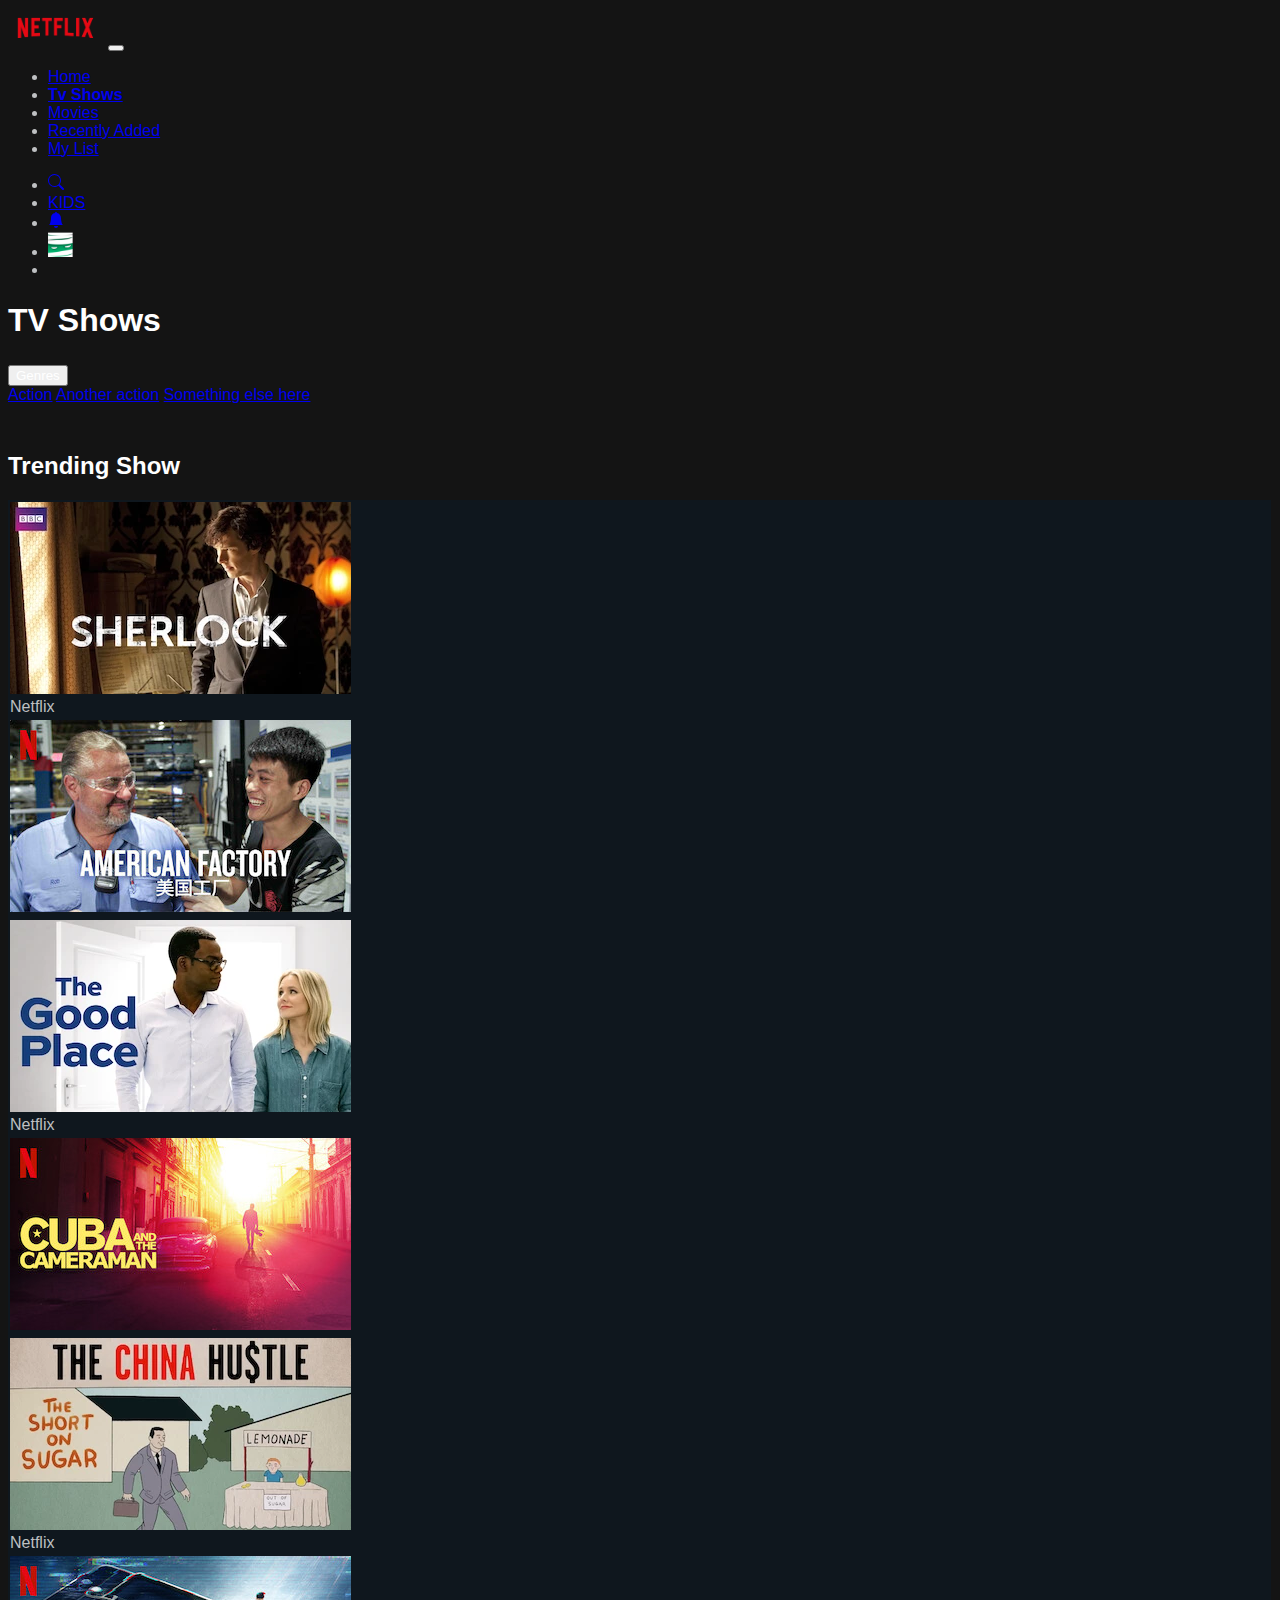
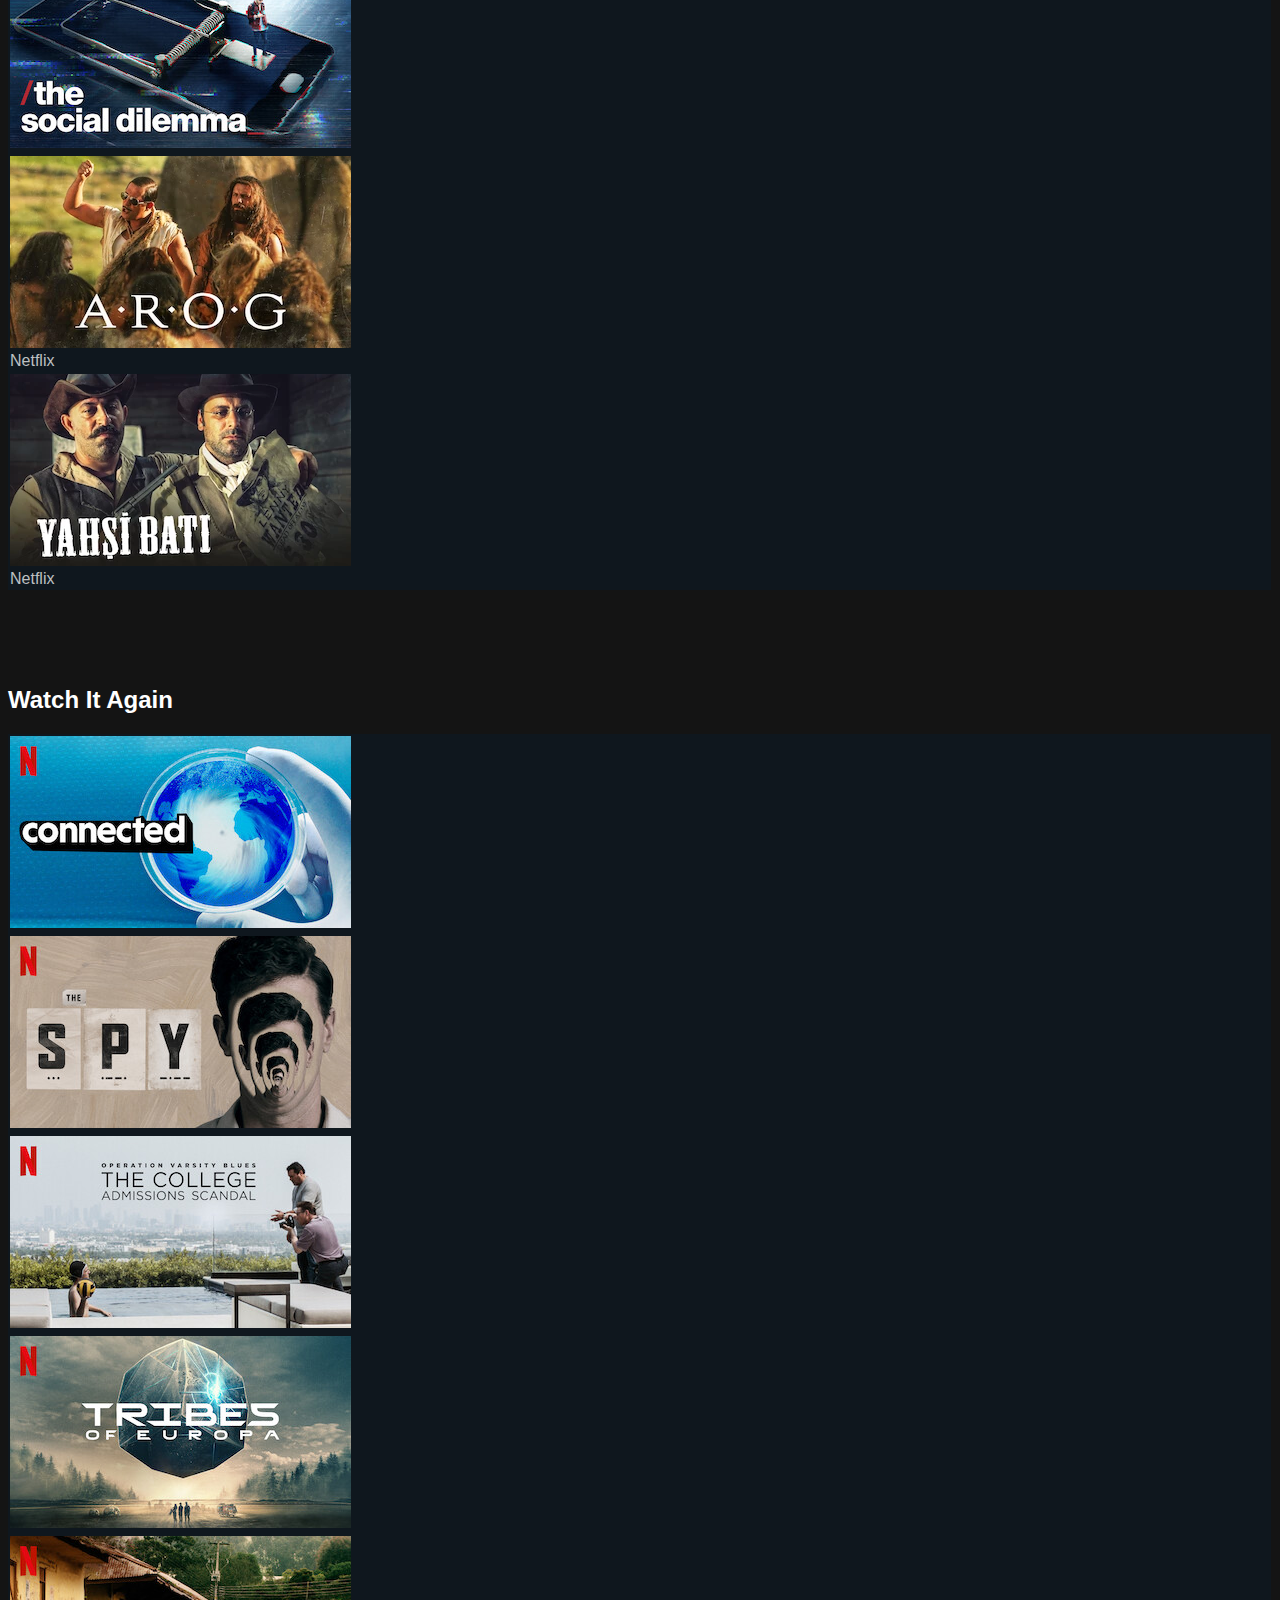
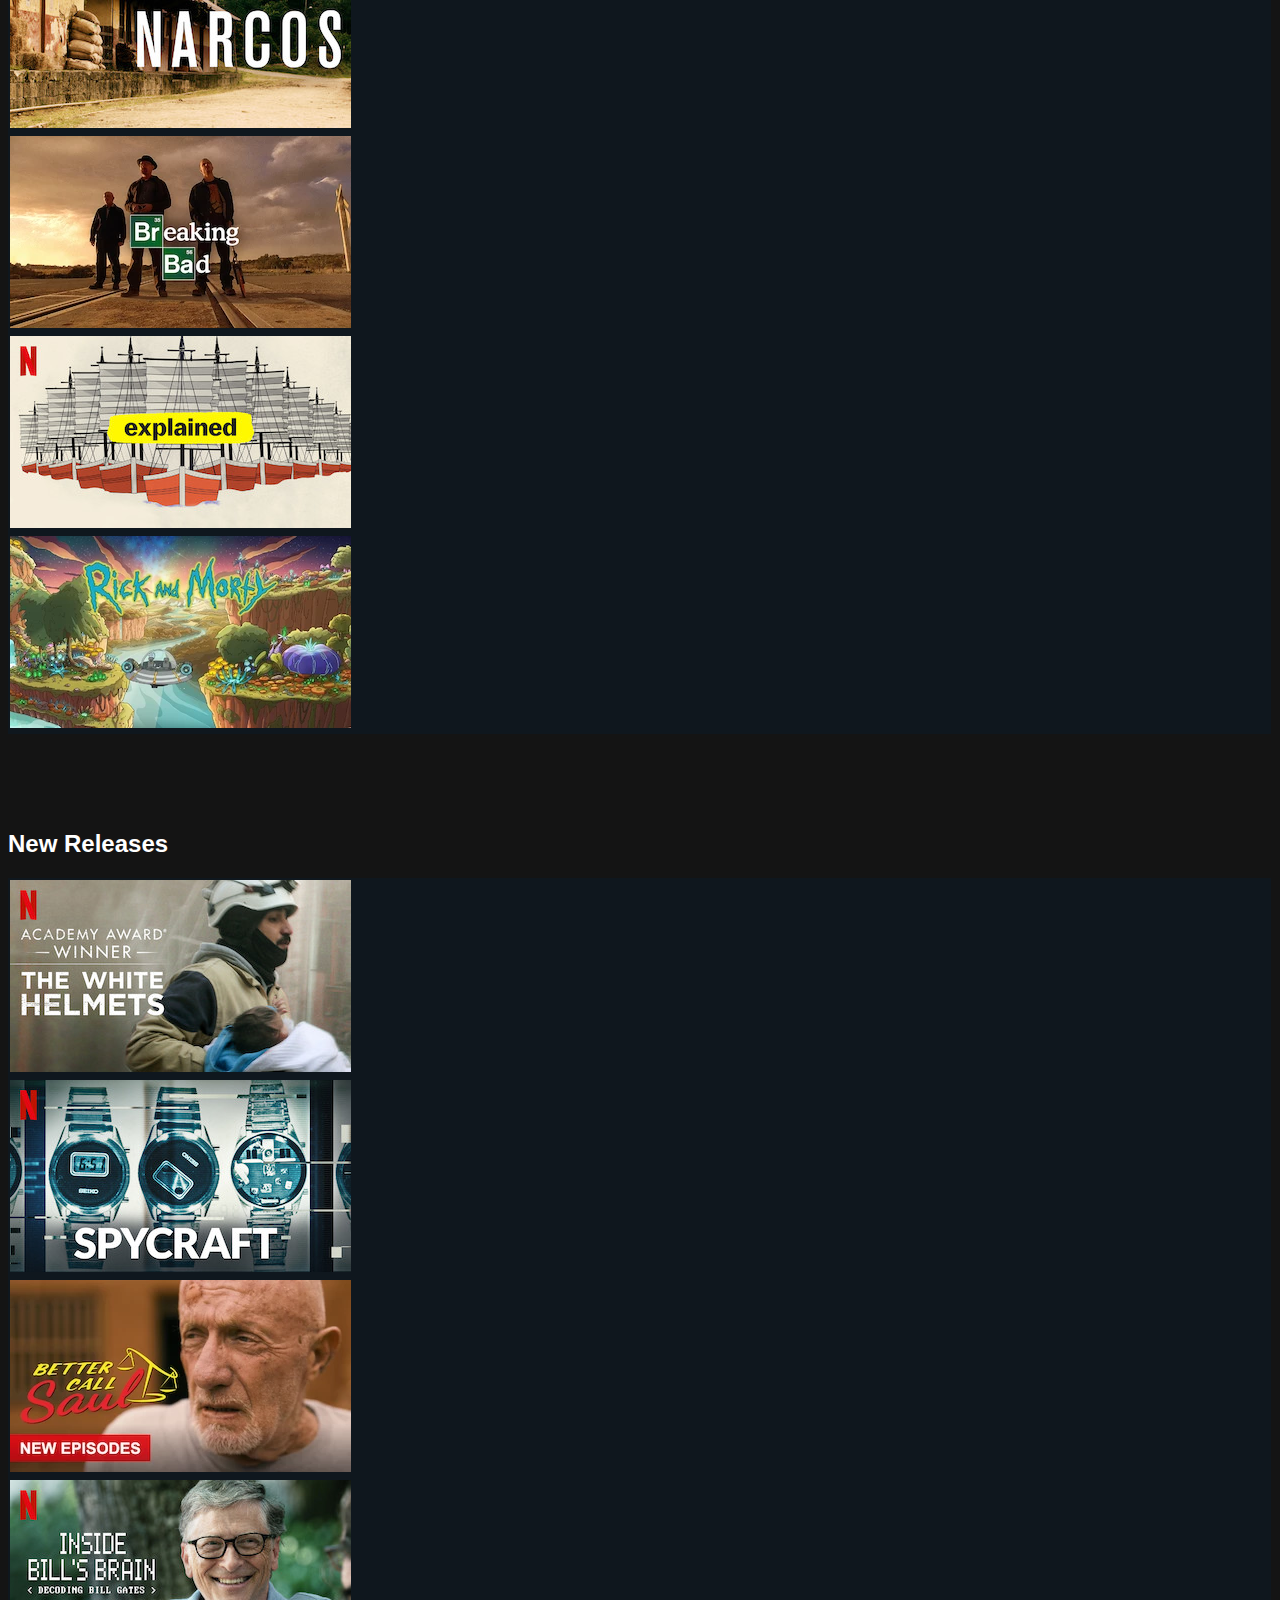
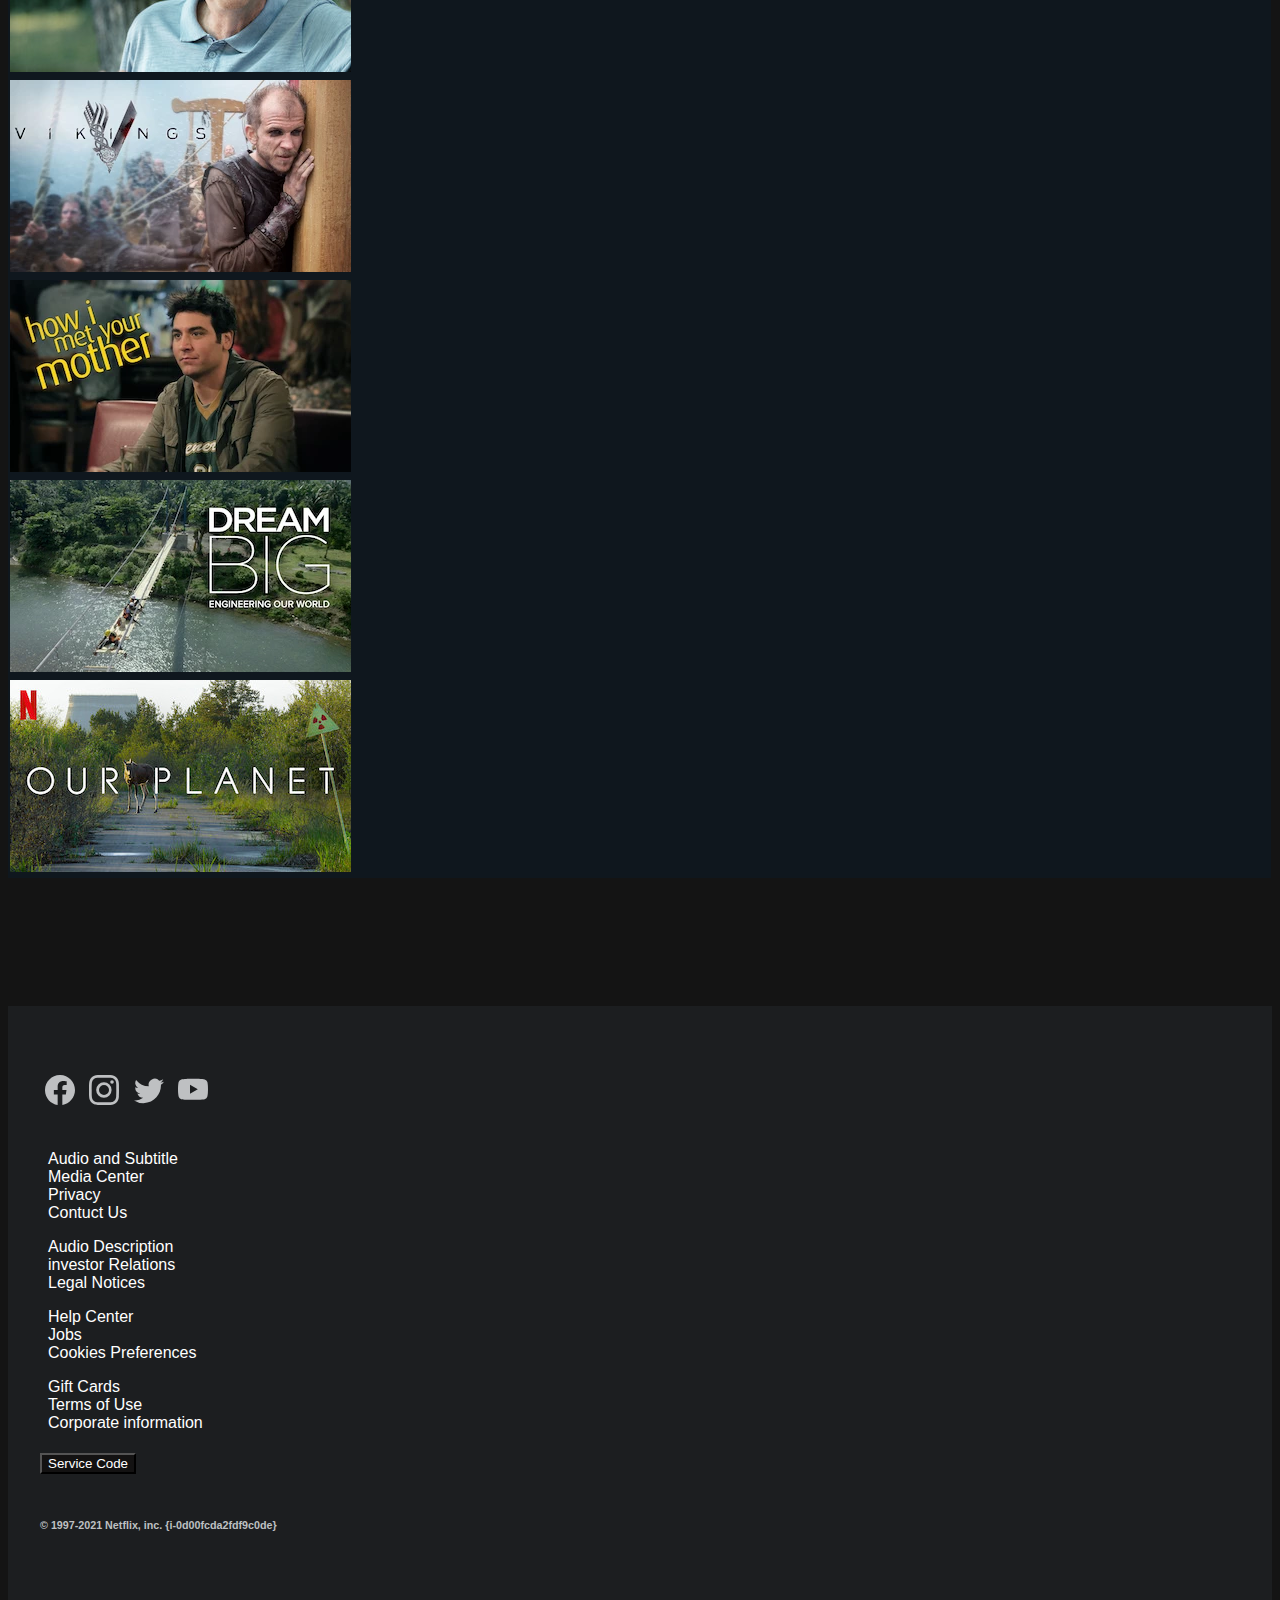
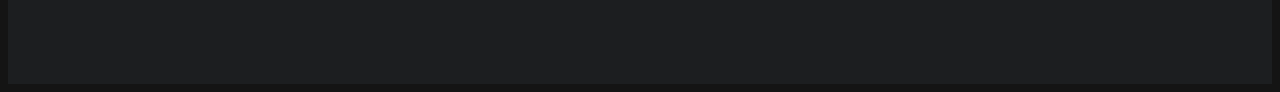
==== M2-D5/index.html @ 12e6942f "We did it!!!!!!" ====
<!doctype html>
<html lang="en">

<head>
  <!-- Required meta tags -->
  <meta charset="utf-8">
  <meta name="viewport" content="width=device-width, initial-scale=1">

  <!-- Bootstrap CSS -->
  <link href="https://cdn.jsdelivr.net/npm/bootstrap@5.0.0-beta2/dist/css/bootstrap.min.css" rel="stylesheet"
    integrity="sha384-BmbxuPwQa2lc/FVzBcNJ7UAyJxM6wuqIj61tLrc4wSX0szH/Ev+nYRRuWlolflfl" crossorigin="anonymous">
  <link href="styles.css" rel="stylesheet">
  <link rel="stylesheet" href="https://use.fontawesome.com/releases/v5.15.3/css/all.css"
    integrity="sha384-SZXxX4whJ79/gErwcOYf+zWLeJdY/qpuqC4cAa9rOGUstPomtqpuNWT9wdPEn2fk" crossorigin="anonymous">
  <title>Netflix</title>
  <link rel="stylesheet" href="styleindex.css">
</head>

<body>
  <nav class="navbar navbar-expand-lg navbar-dark bg-dark ml-5">
    <a class="navbar-brand" href="#"
      ><img src="assets/netflix_logo.png" height="40" alt=""
    /></a>
    <button
      class="navbar-toggler"
      type="button"
      data-toggle="collapse"
      data-target="#navbarSupportedContent"
      aria-controls="navbarSupportedContent"
      aria-expanded="false"
      aria-label="Toggle navigation"
    >
      <span class="navbar-toggler-icon"></span>
    </button>

    <div
      class="collapse navbar-collapse position-relative"
      id="navbarSupportedContent"
    >
      <ul class="navbar-nav mr-auto">
        <li class="nav-item active">
          <a class="nav-link" href="#">Home <span class="sr-only"></span></a>
        </li>
        <li class="nav-item">
          <a class="nav-link" href="#"><strong>Tv Shows</strong></a>
        </li>
        <li class="nav-item">
          <a class="nav-link" href="#">Movies</a>
        </li>
        <li class="nav-item">
          <a class="nav-link" href="#">Recently Added</a>
        </li>
        <li class="nav-item">
          <a class="nav-link" href="#">My List</a>
        </li>
      </ul>
    </div>
    <div class="d-none d-lg-block">
      <ul class="navbar-nav mr-auto">
          <li> <a class="nav-link" href="#"><svg xmlns="http://www.w3.org/2000/svg" width="16" height="16" fill="currentColor" class="bi bi-search" viewBox="0 0 16 16">
              <path d="M11.742 10.344a6.5 6.5 0 1 0-1.397 1.398h-.001c.03.04.062.078.098.115l3.85 3.85a1 1 0 0 0 1.415-1.414l-3.85-3.85a1.007 1.007 0 0 0-.115-.1zM12 6.5a5.5 5.5 0 1 1-11 0 5.5 5.5 0 0 1 11 0z"/>
            </svg></a></li>
          <li><a class="nav-link" href="#">KIDS</a></li>
          <li><a class="nav-link" href="#"><svg xmlns="http://www.w3.org/2000/svg" width="16" height="16" fill="currentColor" class="bi bi-bell-fill" viewBox="0 0 16 16">
              <path d="M8 16a2 2 0 0 0 2-2H6a2 2 0 0 0 2 2zm.995-14.901a1 1 0 1 0-1.99 0A5.002 5.002 0 0 0 3 6c0 1.098-.5 6-2 7h14c-1.5-1-2-5.902-2-7 0-2.42-1.72-4.44-4.005-4.901z"/>
            </svg></a></li>
          <li><a class="nav-link dropdown" href="profile.html"><img src="assets/who.png" width="25" height="25"  viewBox="0 0 16 16alt="></a></li>
          <li><a class="btn btn-ghost dropdown-toggle text-white" style="padding-left:0rem;"
              data-toggle="dropdown" href=""></a></li>
      </ul>
    </div>
    
      

      
      
      

    </div>
  </nav>

  <div class="container my-4">
    <div class="row my-5">
      <div class="col-2 ">
        <h1>TV Shows</h1>
      </div>
      <div class="col-7">
        <div class="dropdown">
          <button class="btn btn-secondary dropdown-toggle float-left" type="button" id="dropdownMenuButton"
            data-toggle="dropdown" aria-haspopup="true" aria-expanded="false">
            Genres
          </button>
          <div class="dropdown-menu" aria-labelledby="dropdownMenuButton">
            <a class="dropdown-item" href="#">Action</a>
            <a class="dropdown-item" href="#">Another action</a>
            <a class="dropdown-item" href="#">Something else here</a>
          </div>
        </div>
      </div>
      <div class="col-3 d-flex iconAdjust flex-row-reverse"><i class="fas fa-th marginAdjust"></i>
        <i class="fas fa-grip-horizontal"></i>
      </div>
    </div>
  </div>
  </div>

  <div class="container my-3">
    <h2 class="my-1">Trending Show</h2>
    <div class="row">
      <div class="col-6 col-md-4 col-lg-3 p-0">
        <div class="card brightness my-0">
          <img src="media0.webp" class="card-img-top" alt="...">
          <div class="badge bg-danger text-white position-absolute" style="top: 0.5rem; right: 0.5rem">Netflix</div>
        </div>
      </div>
      <div class="col-6 col-md-4 col-lg-3 p-0">
        <div class="card  brightness my-0">
          <img src="media1.jpg" class="card-img-top" alt="...">
        </div>
      </div>
      <div class="col-6 col-md-4 col-lg-3 p-0">
        <div class="card  brightness my-0">
          <img src="media2.webp" class="card-img-top" alt="...">
          <div class="badge bg-danger text-white position-absolute" style="top: 0.5rem; right: 0.5rem">Netflix
          </div>
        </div>
      </div>
      <div class="col-6 col-md-4 col-lg-3 p-0">
        <div class="card brightness my-0">
          <img src="media4.jpg" class="card-img-top" alt="...">
        </div>
      </div>
      <div class="col-6 col-md-4 col-lg-3 p-0">
        <div class="card brightness my-0">
          <img src="media5.webp" class="card-img-top" alt="...">
          <div class="badge bg-danger text-white position-absolute" style="top: 0.5rem; right: 0.5rem">Netflix
          </div>
        </div>
      </div>
      <div class="col-6 col-md-4 col-lg-3 p-0 ">
        <div class="card brightness my-0">
          <img src="media6.jpg" class="card-img-top" alt="...">
        </div>
      </div>
      <div class="col-6 col-md-4 col-lg-3 p-0">
        <div class="card brightness my-0">
          <img src="media7.webp" class="card-img-top" alt="...">
          <div class="badge bg-danger text-white position-absolute" style="top: 0.5rem; right: 0.5rem">Netflix
          </div>
        </div>
      </div>
      <div class="col-6 col-md-4 col-lg-3 p-0">
        <div class="card brightness my-0">
          <img src="media8.webp" class="card-img-top" alt="...">
          <div class="badge bg-danger text-white position-absolute" style="top: 0.5rem; right: 0.5rem">Netflix
          </div>
        </div>
      </div>
    </div>
  </div>


  <div class="container marginExtra">
    <h2 class="my-1">Watch It Again</h2>
    <div class="row">
      <div class="col-6 col-md-4 col-lg-3 p-0">
        <div class="card brightness my-0">
          <img src="media9.jpg" class="card-img-top" alt="...">
        </div>
      </div>
      <div class="col-6 col-md-4 col-lg-3 p-0">
        <div class="card brightness my-0">
          <img src="media10.jpg" class="card-img-top" alt="...">
        </div>
      </div>
      <div class="col-6 col-md-4 col-lg-3 p-0">
        <div class="card brightness my-0">
          <img src="media11.jpg" class="card-img-top" alt="...">
        </div>
      </div>
      <div class="col-6 col-md-4 col-lg-3 p-0">
        <div class="card  brightness my-0">
          <img src="media12.jpg" class="card-img-top" alt="...">
        </div>
      </div>
      <div class="col-6 col-md-4 col-lg-3 p-0">
        <div class="card brightness my-0">
          <img src="media13.jpg" class="card-img-top" alt="...">
        </div>
      </div>
      <div class="col-6 col-md-4 col-lg-3 p-0 ">
        <div class="card brightness my-0">
          <img src="media14.webp" class="card-img-top" alt="...">
        </div>
      </div>
      <div class="col-6 col-md-4 col-lg-3 p-0">
        <div class="card brightness my-0">
          <img src="media15.jpg" class="card-img-top" alt="...">
        </div>
      </div>
      <div class="col-6 col-md-4 col-lg-3 p-0">
        <div class="card brightness my-0">
          <img src="media16.webp" class="card-img-top" alt="...">
        </div>
      </div>
    </div>
  </div>

  <div class="container marginExtra">
    <h2 class="my-1">New Releases</h2>
    <div class="row">
      <div class="col-6 col-md-4 col-lg-3 p-0">
        <div class="card brightness my-0">
          <img src="media17.jpg" class="card-img-top" alt="...">
        </div>
      </div>
      <div class="col-6 col-md-4 col-lg-3 p-0">
        <div class="card brightness my-0">
          <img src="media18.jpg" class="card-img-top" alt="...">
        </div>
      </div>
      <div class="col-6 col-md-4 col-lg-3 p-0">
        <div class="card brightness my-0">
          <img src="media19.webp" class="card-img-top" alt="...">
        </div>
      </div>
      <div class="col-6 col-md-4 col-lg-3 p-0">
        <div class="card brightness my-0">
          <img src="media20.jpg" class="card-img-top" alt="...">
        </div>
      </div>
      <div class="col-6 col-md-4 col-lg-3 p-0">
        <div class="card brightness my-0">
          <img src="media21.webp" class="card-img-top" alt="...">
        </div>
      </div>
      <div class="col-6 col-md-4 col-lg-3 p-0">
        <div class="card brightness my-0">
          <img src="media22.webp" class="card-img-top" alt="...">
        </div>
      </div>
      <div class="col-6 col-md-4 col-lg-3 p-0">
        <div class="card brightness my-0">
          <img src="media23.webp" class="card-img-top" alt="...">
        </div>
      </div>
      <div class="col-6 col-md-4 col-lg-3 p-0">
        <div class="card brightness my-0">
          <img src="media24.jpg" class="card-img-top" alt="...">
        </div>
      </div>
    </div>
  </div>

  
  <footer class="footer">
      <div class="container">
      <div class="footer-container">
        <div class="row">
          <div class="footer-icon col-12">
            <svg
            xmlns="http://www.w3.org/2000/svg"
            width="30"
            height="30"
            fill="currentColor"
            class="bi bi-facebook"
            viewBox="0 0 16 16"
            style="margin:5;"
            >
            <path
              d="M16 8.049c0-4.446-3.582-8.05-8-8.05C3.58 0-.002 3.603-.002 8.05c0 4.017 2.926 7.347 6.75 7.951v-5.625h-2.03V8.05H6.75V6.275c0-2.017 1.195-3.131 3.022-3.131.876 0 1.791.157 1.791.157v1.98h-1.009c-.993 0-1.303.621-1.303 1.258v1.51h2.218l-.354 2.326H9.25V16c3.824-.604 6.75-3.934 6.75-7.951z"
              />
          </svg>
          <svg
            xmlns="http://www.w3.org/2000/svg"
            width="30"
            height="30"
            fill="currentColor"
            class="bi bi-instagram"
            viewBox="0 0 16 16"
            style="margin:5;"
            
            >
            <path
              d="M8 0C5.829 0 5.556.01 4.703.048 3.85.088 3.269.222 2.76.42a3.917 3.917 0 0 0-1.417.923A3.927 3.927 0 0 0 .42 2.76C.222 3.268.087 3.85.048 4.7.01 5.555 0 5.827 0 8.001c0 2.172.01 2.444.048 3.297.04.852.174 1.433.372 1.942.205.526.478.972.923 1.417.444.445.89.719 1.416.923.51.198 1.09.333 1.942.372C5.555 15.99 5.827 16 8 16s2.444-.01 3.298-.048c.851-.04 1.434-.174 1.943-.372a3.916 3.916 0 0 0 1.416-.923c.445-.445.718-.891.923-1.417.197-.509.332-1.09.372-1.942C15.99 10.445 16 10.173 16 8s-.01-2.445-.048-3.299c-.04-.851-.175-1.433-.372-1.941a3.926 3.926 0 0 0-.923-1.417A3.911 3.911 0 0 0 13.24.42c-.51-.198-1.092-.333-1.943-.372C10.443.01 10.172 0 7.998 0h.003zm-.717 1.442h.718c2.136 0 2.389.007 3.232.046.78.035 1.204.166 1.486.275.373.145.64.319.92.599.28.28.453.546.598.92.11.281.24.705.275 1.485.039.843.047 1.096.047 3.231s-.008 2.389-.047 3.232c-.035.78-.166 1.203-.275 1.485a2.47 2.47 0 0 1-.599.919c-.28.28-.546.453-.92.598-.28.11-.704.24-1.485.276-.843.038-1.096.047-3.232.047s-2.39-.009-3.233-.047c-.78-.036-1.203-.166-1.485-.276a2.478 2.478 0 0 1-.92-.598 2.48 2.48 0 0 1-.6-.92c-.109-.281-.24-.705-.275-1.485-.038-.843-.046-1.096-.046-3.233 0-2.136.008-2.388.046-3.231.036-.78.166-1.204.276-1.486.145-.373.319-.64.599-.92.28-.28.546-.453.92-.598.282-.11.705-.24 1.485-.276.738-.034 1.024-.044 2.515-.045v.002zm4.988 1.328a.96.96 0 1 0 0 1.92.96.96 0 0 0 0-1.92zm-4.27 1.122a4.109 4.109 0 1 0 0 8.217 4.109 4.109 0 0 0 0-8.217zm0 1.441a2.667 2.667 0 1 1 0 5.334 2.667 2.667 0 0 1 0-5.334z"
              />
            </svg>
          <svg
            xmlns="http://www.w3.org/2000/svg"
            width="30"
            height="30"
            fill="currentColor"
            class="bi bi-twitter"
            viewBox="0 0 16 16"
            style="margin:5;"
          >
          <path
              d="M5.026 15c6.038 0 9.341-5.003 9.341-9.334 0-.14 0-.282-.006-.422A6.685 6.685 0 0 0 16 3.542a6.658 6.658 0 0 1-1.889.518 3.301 3.301 0 0 0 1.447-1.817 6.533 6.533 0 0 1-2.087.793A3.286 3.286 0 0 0 7.875 6.03a9.325 9.325 0 0 1-6.767-3.429 3.289 3.289 0 0 0 1.018 4.382A3.323 3.323 0 0 1 .64 6.575v.045a3.288 3.288 0 0 0 2.632 3.218 3.203 3.203 0 0 1-.865.115 3.23 3.23 0 0 1-.614-.057 3.283 3.283 0 0 0 3.067 2.277A6.588 6.588 0 0 1 .78 13.58a6.32 6.32 0 0 1-.78-.045A9.344 9.344 0 0 0 5.026 15z"
            />
          </svg>
          <svg
            xmlns="http://www.w3.org/2000/svg"
            width="30"
            height="30"
            fill="currentColor"
            class="bi bi-youtube"
            viewBox="0 0 16 16"
            style="margin:5;"
          >
          <path
          d="M8.051 1.999h.089c.822.003 4.987.033 6.11.335a2.01 2.01 0 0 1 1.415 1.42c.101.38.172.883.22 1.402l.01.104.022.26.008.104c.065.914.073 1.77.074 1.957v.075c-.001.194-.01 1.108-.082 2.06l-.008.105-.009.104c-.05.572-.124 1.14-.235 1.558a2.007 2.007 0 0 1-1.415 1.42c-1.16.312-5.569.334-6.18.335h-.142c-.309 0-1.587-.006-2.927-.052l-.17-.006-.087-.004-.171-.007-.171-.007c-1.11-.049-2.167-.128-2.654-.26a2.007 2.007 0 0 1-1.415-1.419c-.111-.417-.185-.986-.235-1.558L.09 9.82l-.008-.104A31.4 31.4 0 0 1 0 7.68v-.123c.002-.215.01-.958.064-1.778l.007-.103.003-.052.008-.104.022-.26.01-.104c.048-.519.119-1.023.22-1.402a2.007 2.007 0 0 1 1.415-1.42c.487-.13 1.544-.21 2.654-.26l.17-.007.172-.006.086-.003.171-.007A99.788 99.788 0 0 1 7.858 2h.193zM6.4 5.209v4.818l4.157-2.408L6.4 5.209z"
          />
        </svg>
      </div>
      <div class="col-3">
        <ul class="footer-list">
          <li>Audio and Subtitle</li>
          <li>Media Center</li>
          <li>Privacy</li>
          <li>Contuct Us</li>
          </ul>
        </div>
        <div class="col-3">
          <ul class="footer-list">
            <li>Audio Description</li>
            <li>investor Relations</li>
            <li>Legal Notices</li>
          </ul>
        </div>
        <div class="col-3">
          <ul class="footer-list">
            <li>Help Center</li>
            <li>Jobs</li>
            <li>Cookies Preferences</li>
          </ul>
        </div>
        <div class="col-3">
          <ul class="footer-list">
            <li>Gift Cards</li>
            <li>Terms of Use</li>
            <li>Corporate information</li>
          </ul>
        </div>
      </div>
      <button class="footer-button">Service Code</button>
    </div>
    
    <h6>© 1997-2021 Netflix, inc. {i-0d00fcda2fdf9c0de}</h6>
    
  </div>
  </footer>
  
  





  <script src="https://cdn.jsdelivr.net/npm/bootstrap@5.0.0-beta2/dist/js/bootstrap.bundle.min.js"
    integrity="sha384-b5kHyXgcpbZJO/tY9Ul7kGkf1S0CWuKcCD38l8YkeH8z8QjE0GmW1gYU5S9FOnJ0"
    crossorigin="anonymous"></script>
  <script src="js/script.js"></script>
</body>

</html>
---- M2-D5/styles.css ----
body{
    background-color: #141414;
    min-height: 100vh;
    font-family: "Open Sans", sans-serif;
}
h1{
    color: white;
    margin-top: 7px;
    display: inline-block;
}
h2{
    color: white;
}
button{
    color: white !important;
    margin-top:5px;
    size: 25px 54px;
    

}
.brightness img:hover {
    opacity: .7;
}
.card{
    border-radius: 0px;
    margin-right: 1px;
    padding: 2px;
    background-color: #0f171e;
}
.fas fa-bars{
    background-color: white;
}

.iconAdjust{
    color: white;
    margin-top: 10px;

}

.marginAdjust{
    margin-left: 20px;
}
---- M2-D5/styleindex.css ----
body {
  color: #bec0c2;
  min-height: 100vh;
  font-family: "Open Sans", sans-serif;
}

.footer-list {
  color: white;
  list-style: none;
}

.footer-list li {
  margin-right: 0.75rem;
  padding-left: 0 !important;
}

.footer {
  box-sizing: border-box;
  background-color: #1c1e20;
  margin: auto;
  padding-top: 64px;
  padding-bottom: 128px;
  margin-top: 128px;
}
.footer-row {
  display: flex;
  align-items: left;
  padding: 3;
}

.footer-button {
  margin-bottom: 20px;
  background-color: rgb(19, 18, 18);
  color: white;
  margin-left: 2rem;
}
h6 {
  margin-left: 2rem;
}
.footer-icon {
  margin-left: 2rem;
  padding-bottom: 20px;
  padding-right: 20;
}

.marginExtra {
  margin-top: 96px
}
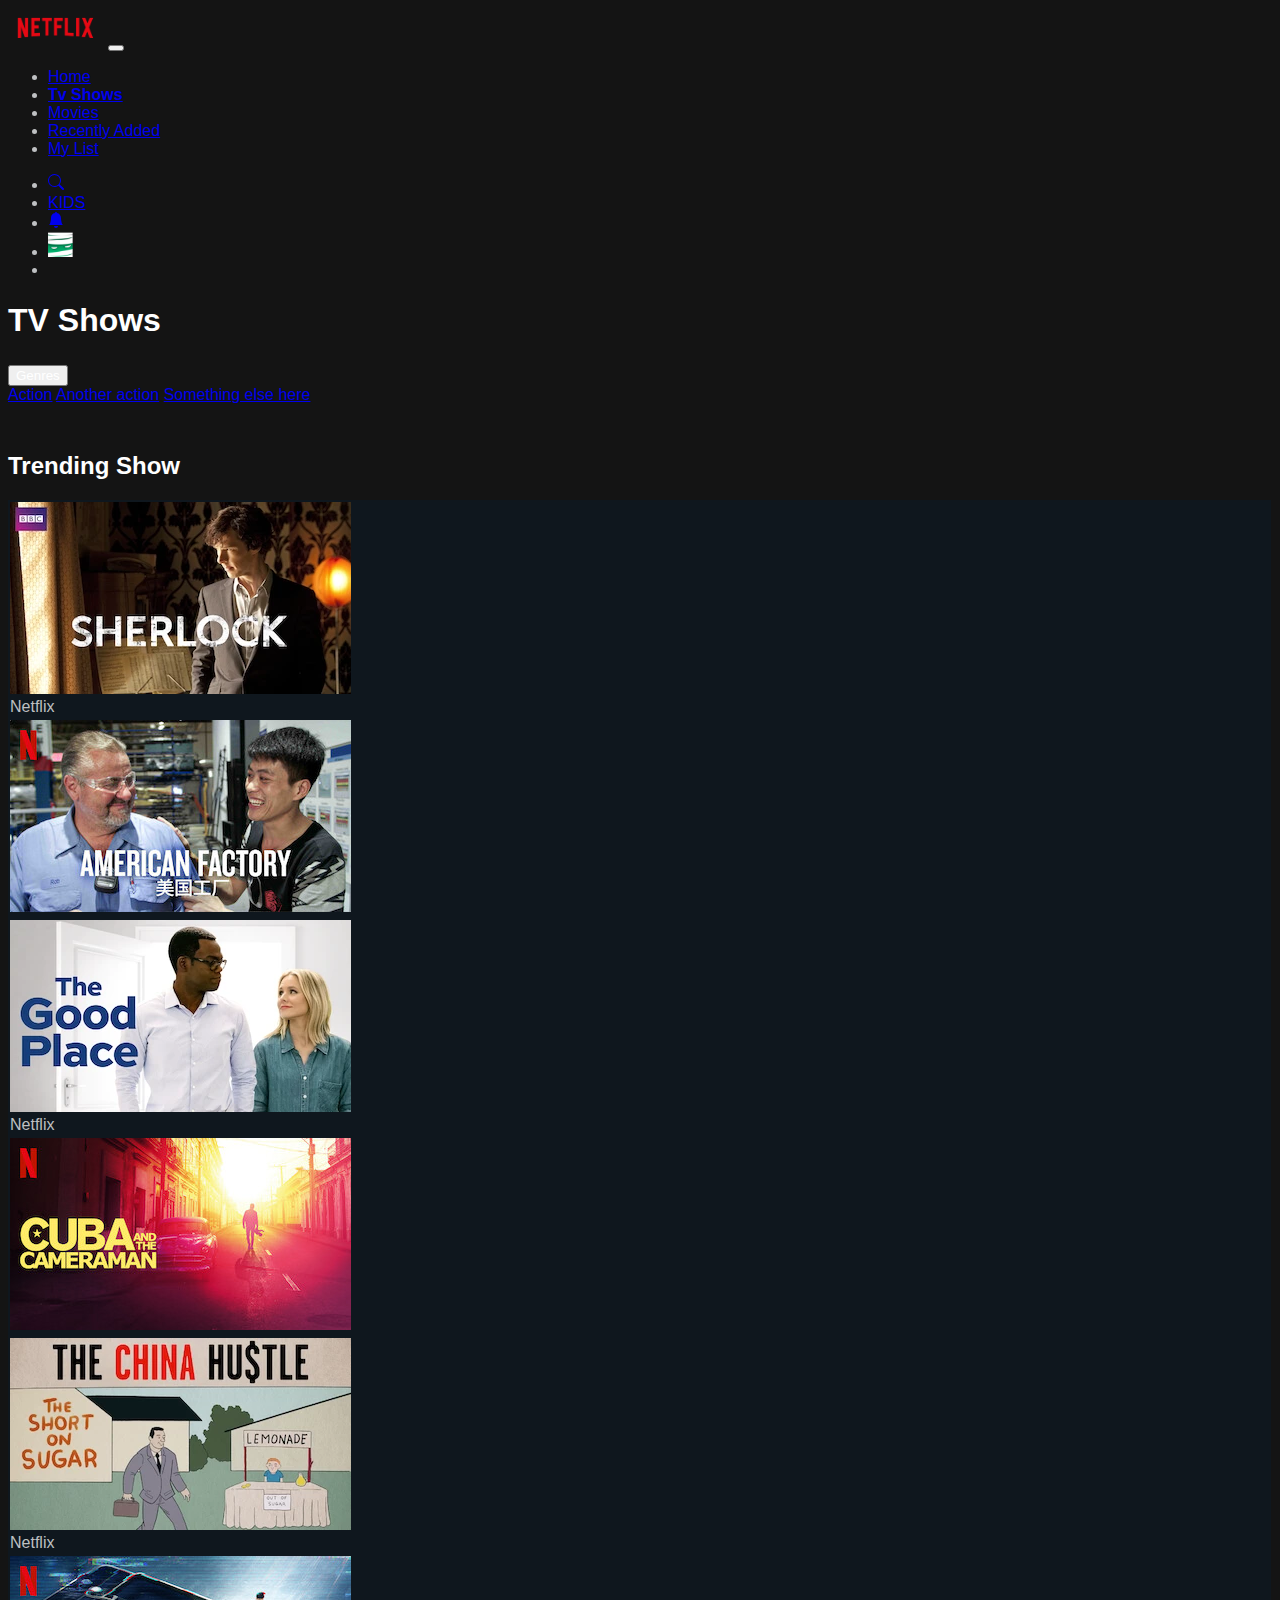
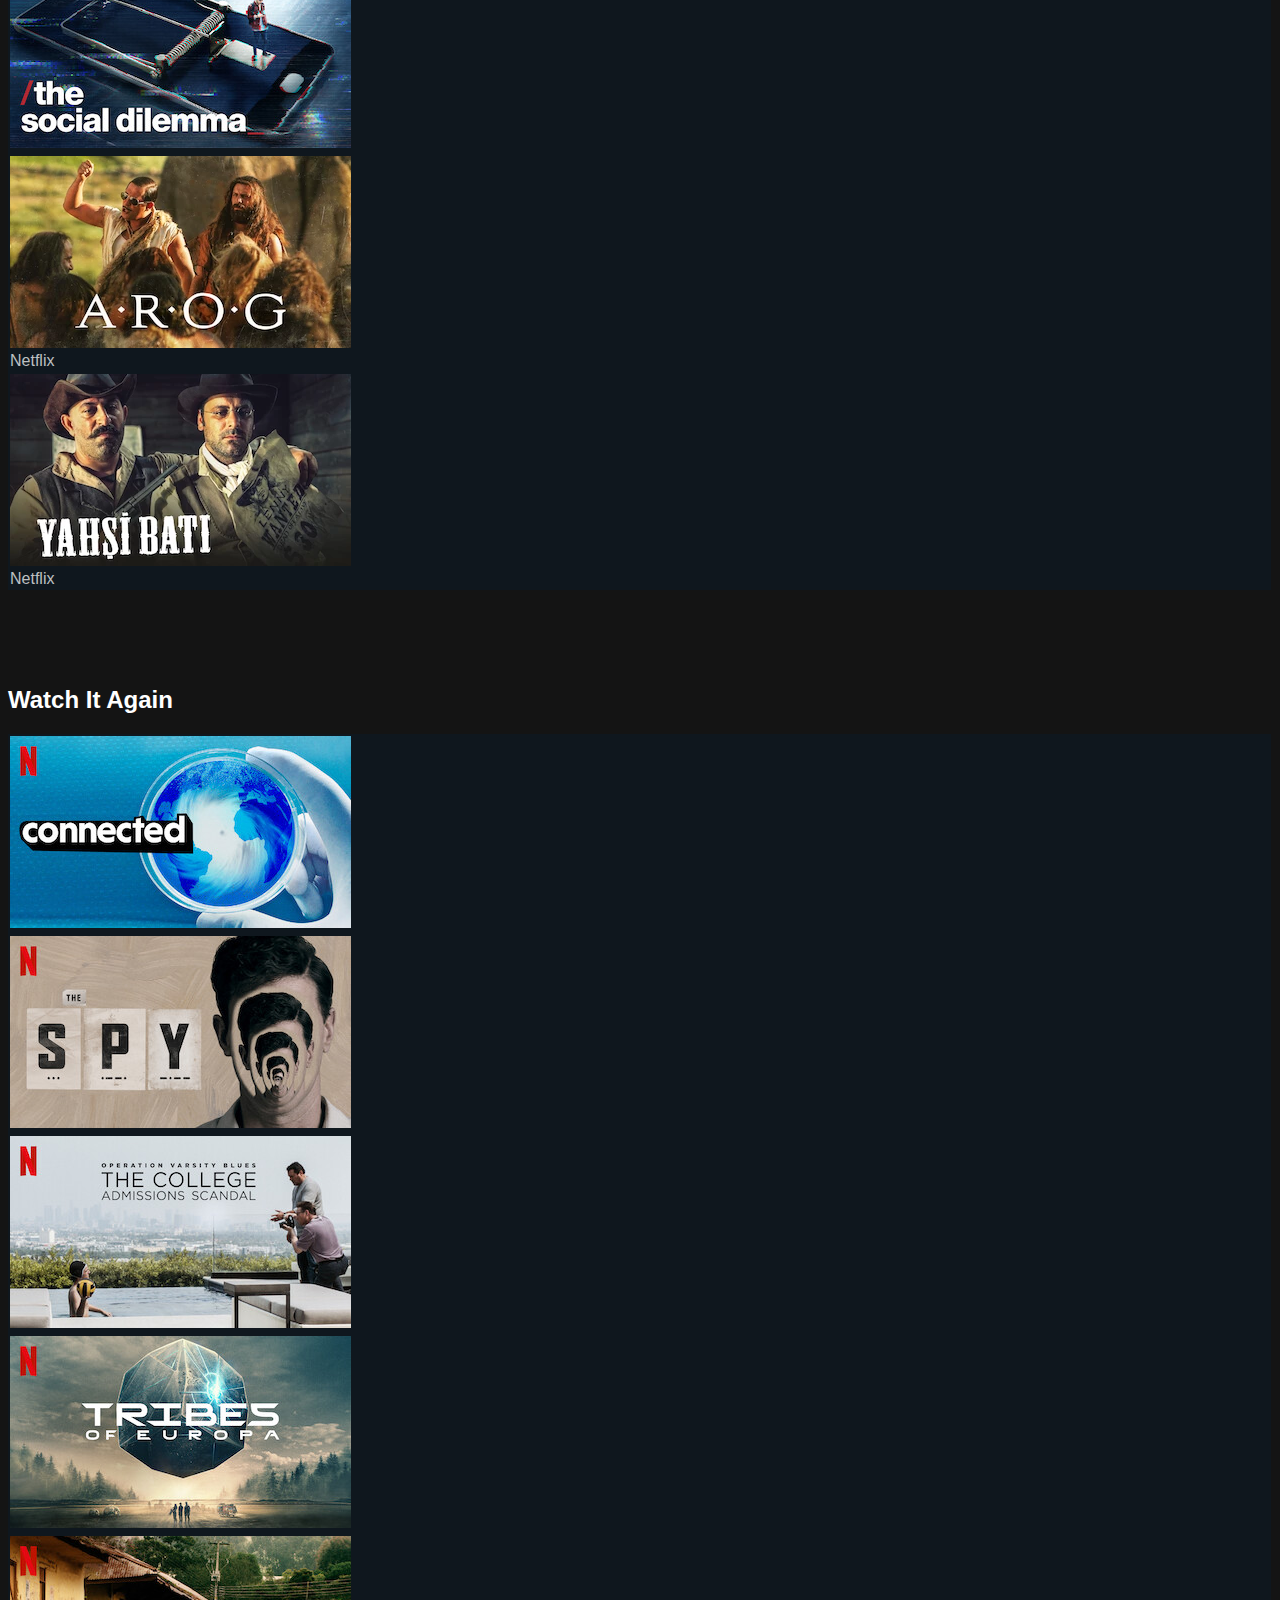
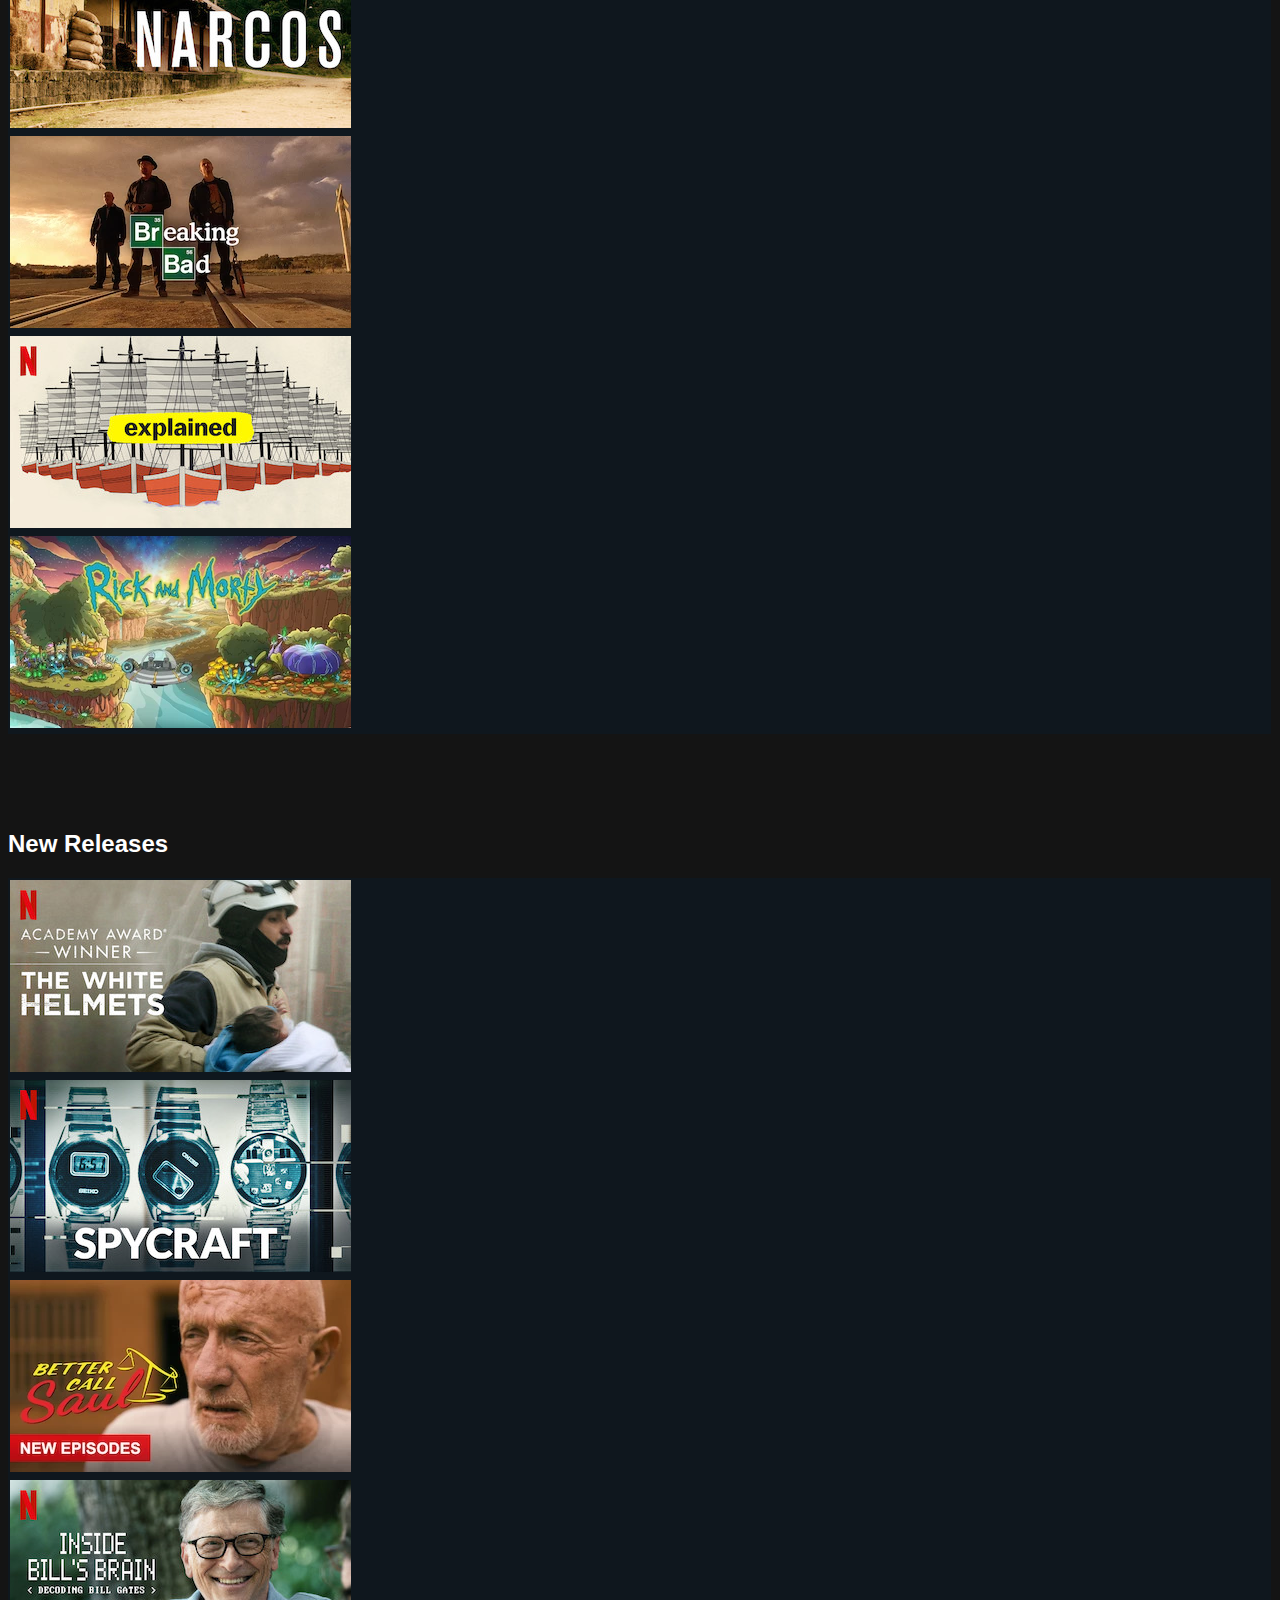
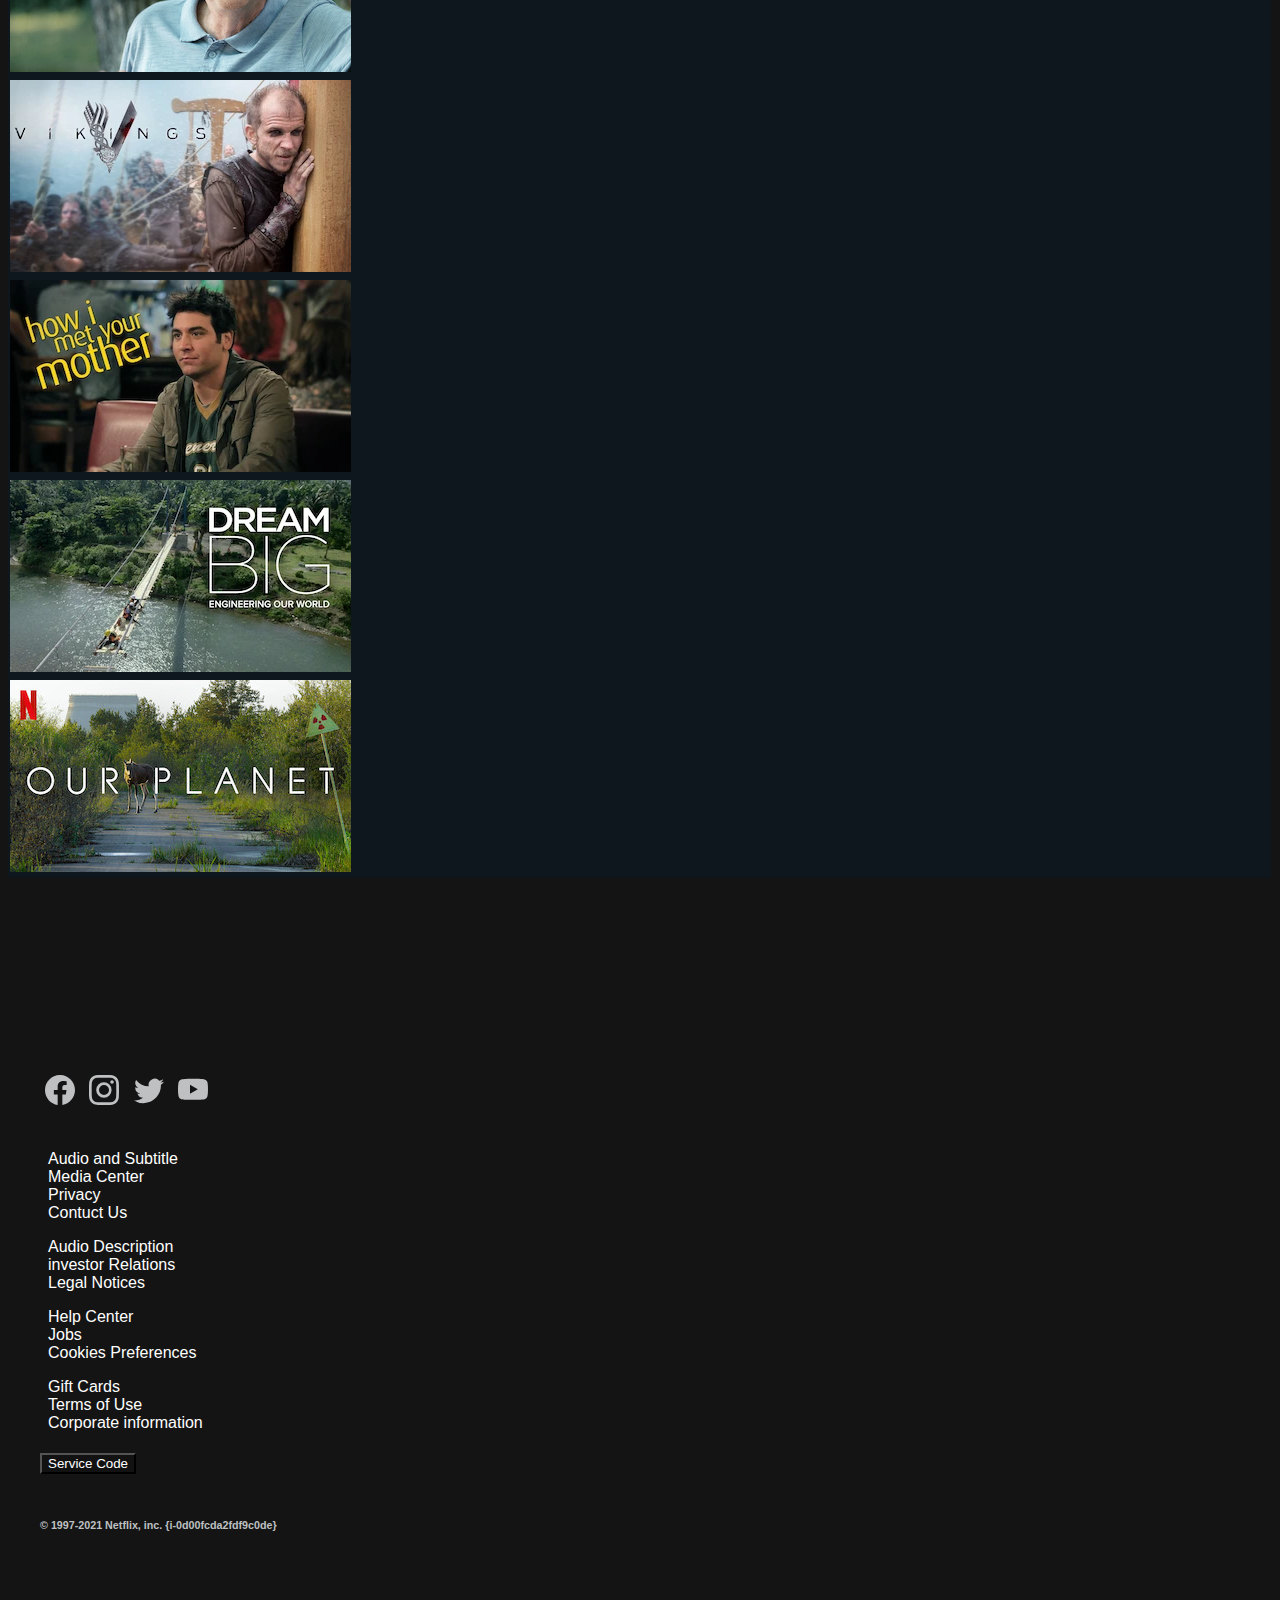
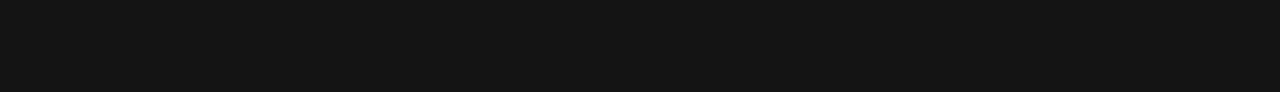
==== commit a17f28e9: "Nav and footer color changes and extra margin settings" ====
--- a/M2-D5/index.html
+++ b/M2-D5/index.html
@@ -17,7 +17,7 @@
 </head>
 
 <body>
-  <nav class="navbar navbar-expand-lg navbar-dark bg-dark ml-5">
+  <nav class="navbar navbar-expand-lg navbar-dark ml-5">
     <a class="navbar-brand" href="#"
       ><img src="assets/netflix_logo.png" height="40" alt=""
     /></a>
--- a/M2-D5/styleindex.css
+++ b/M2-D5/styleindex.css
@@ -2,6 +2,10 @@
   color: #bec0c2;
   min-height: 100vh;
   font-family: "Open Sans", sans-serif;
+}
+
+nav{
+  background-color: #141414;
 }
 
 .footer-list {
@@ -16,7 +20,7 @@
 
 .footer {
   box-sizing: border-box;
-  background-color: #1c1e20;
+  background-color: #141414;
   margin: auto;
   padding-top: 64px;
   padding-bottom: 128px;
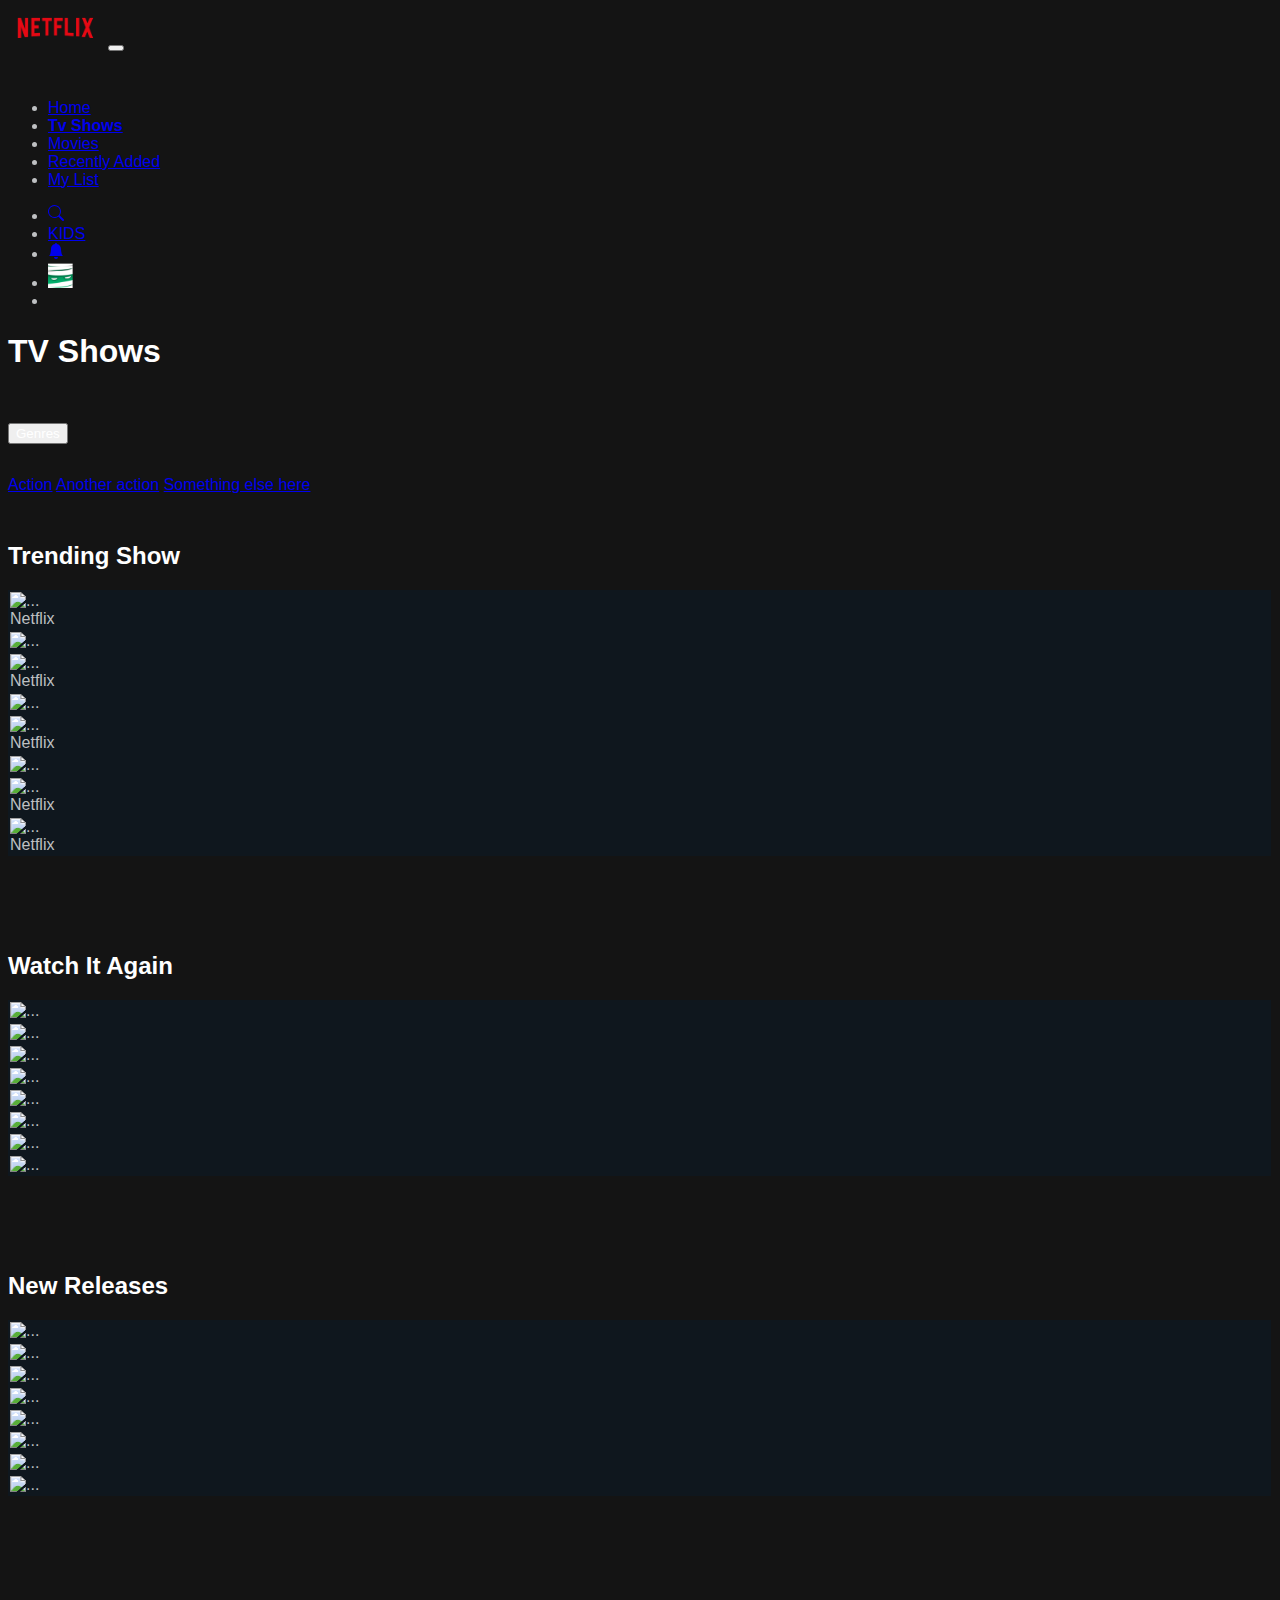
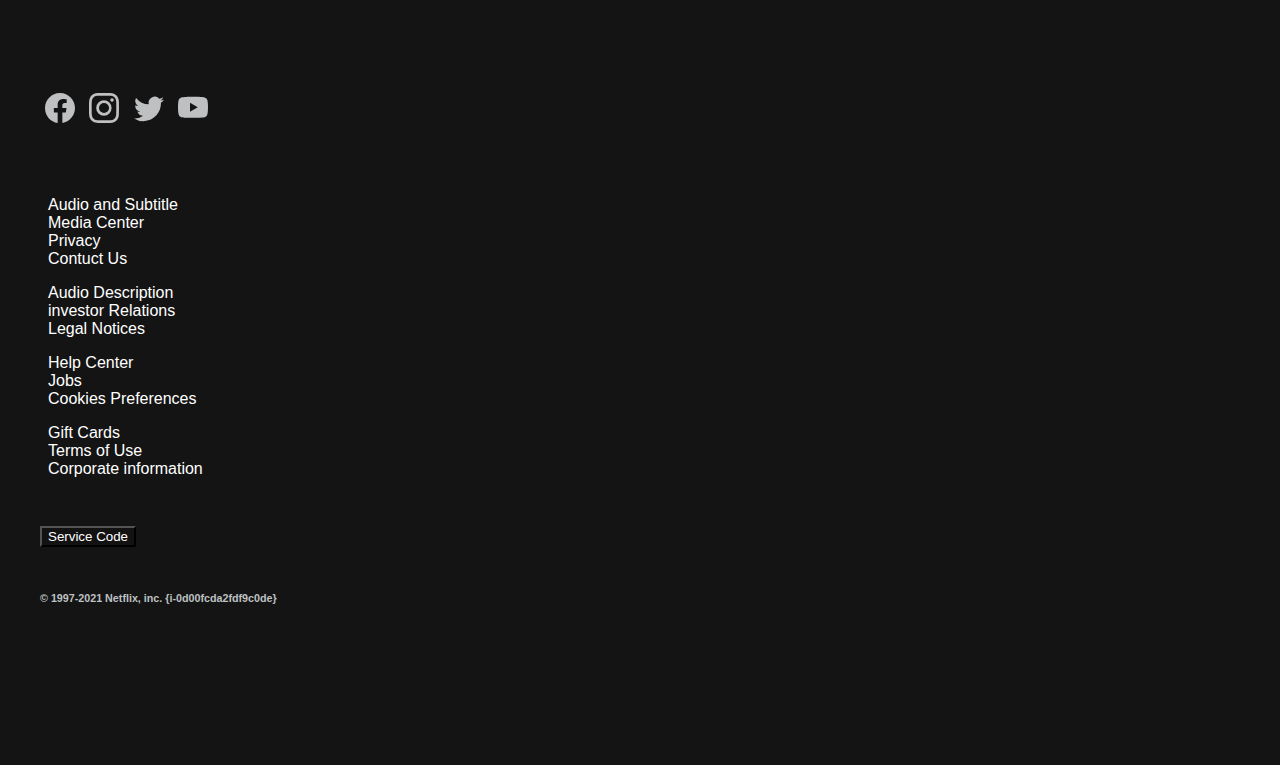
==== commit 055b4bb2: "Footer fixed, and folder organized" ====
--- a/M2-D5/index.html
+++ b/M2-D5/index.html
@@ -9,11 +9,15 @@
   <!-- Bootstrap CSS -->
   <link href="https://cdn.jsdelivr.net/npm/bootstrap@5.0.0-beta2/dist/css/bootstrap.min.css" rel="stylesheet"
     integrity="sha384-BmbxuPwQa2lc/FVzBcNJ7UAyJxM6wuqIj61tLrc4wSX0szH/Ev+nYRRuWlolflfl" crossorigin="anonymous">
-  <link href="styles.css" rel="stylesheet">
-  <link rel="stylesheet" href="https://use.fontawesome.com/releases/v5.15.3/css/all.css"
+    <link rel="stylesheet" href="https://use.fontawesome.com/releases/v5.15.3/css/all.css"
     integrity="sha384-SZXxX4whJ79/gErwcOYf+zWLeJdY/qpuqC4cAa9rOGUstPomtqpuNWT9wdPEn2fk" crossorigin="anonymous">
-  <title>Netflix</title>
-  <link rel="stylesheet" href="styleindex.css">
+    <title>Netflix</title>
+    
+    
+    
+  <!-- Our CSS  -->
+  <link href="css/styleMainHome.css" rel="stylesheet">
+  <link rel="stylesheet" href="css/styleNav_Footer.css">
 </head>
 
 <body>
@@ -311,8 +315,9 @@
           d="M8.051 1.999h.089c.822.003 4.987.033 6.11.335a2.01 2.01 0 0 1 1.415 1.42c.101.38.172.883.22 1.402l.01.104.022.26.008.104c.065.914.073 1.77.074 1.957v.075c-.001.194-.01 1.108-.082 2.06l-.008.105-.009.104c-.05.572-.124 1.14-.235 1.558a2.007 2.007 0 0 1-1.415 1.42c-1.16.312-5.569.334-6.18.335h-.142c-.309 0-1.587-.006-2.927-.052l-.17-.006-.087-.004-.171-.007-.171-.007c-1.11-.049-2.167-.128-2.654-.26a2.007 2.007 0 0 1-1.415-1.419c-.111-.417-.185-.986-.235-1.558L.09 9.82l-.008-.104A31.4 31.4 0 0 1 0 7.68v-.123c.002-.215.01-.958.064-1.778l.007-.103.003-.052.008-.104.022-.26.01-.104c.048-.519.119-1.023.22-1.402a2.007 2.007 0 0 1 1.415-1.42c.487-.13 1.544-.21 2.654-.26l.17-.007.172-.006.086-.003.171-.007A99.788 99.788 0 0 1 7.858 2h.193zM6.4 5.209v4.818l4.157-2.408L6.4 5.209z"
           />
         </svg>
-      </div>
-      <div class="col-3">
+
+      </div>
+      <div class="col-6 col-md-3">
         <ul class="footer-list">
           <li>Audio and Subtitle</li>
           <li>Media Center</li>
@@ -320,21 +325,21 @@
           <li>Contuct Us</li>
           </ul>
         </div>
-        <div class="col-3">
+        <div class="col-6 col-md-3">
           <ul class="footer-list">
             <li>Audio Description</li>
             <li>investor Relations</li>
             <li>Legal Notices</li>
           </ul>
         </div>
-        <div class="col-3">
+        <div class="col-6 col-md-3">
           <ul class="footer-list">
             <li>Help Center</li>
             <li>Jobs</li>
             <li>Cookies Preferences</li>
           </ul>
         </div>
-        <div class="col-3">
+        <div class="col-6 col-md-3">
           <ul class="footer-list">
             <li>Gift Cards</li>
             <li>Terms of Use</li>
--- a/M2-D5/css/styleMainHome.css
+++ b/M2-D5/css/styleMainHome.css
@@ -0,0 +1,47 @@
+body{
+    background-color: #141414;
+    min-height: 100vh;
+    font-family: "Open Sans", sans-serif;
+}
+h1{
+    color: white;
+    margin-top: 7px;
+    display: inline-block;
+}
+h2{
+    color: white;
+}
+button{
+    color: white !important;
+    margin-top: 2rem;
+    margin-bottom: 2rem;
+    size: 25px 54px;
+    
+
+}
+.brightness img:hover {
+    opacity: .7;
+}
+.card{
+    border-radius: 0px;
+    margin-right: 1px;
+    padding: 2px;
+    background-color: #0f171e;
+}
+.fas fa-bars{
+    background-color: white;
+}
+
+.iconAdjust{
+    color: white;
+    margin-top: 10px;
+
+}
+
+.marginAdjust{
+    margin-left: 20px;
+}
+   
+
+
+   --- a/M2-D5/css/styleNav_Footer.css
+++ b/M2-D5/css/styleNav_Footer.css
@@ -0,0 +1,52 @@
+body {
+  color: #bec0c2;
+  min-height: 100vh;
+  font-family: "Open Sans", sans-serif;
+}
+
+nav{
+  background-color: #141414;
+}
+
+.footer-list {
+  color: white;
+  list-style: none;
+}
+
+.footer-list li {
+  margin-right: 0.75rem;
+  padding-left: 0 !important;
+}
+
+.footer {
+  box-sizing: border-box;
+  background-color: #141414;
+  margin: auto;
+  padding-top: 64px;
+  padding-bottom: 128px;
+  margin-top: 128px;
+}
+.footer-row {
+  display: flex;
+  align-items: left;
+  padding: 3;
+}
+
+.footer-button {
+  margin-bottom: 20px;
+  background-color: rgb(19, 18, 18);
+  color: white;
+  margin-left: 2rem;
+}
+h6 {
+  margin-left: 2rem;
+}
+.footer-icon {
+  margin-left: 2rem;
+  padding-right: 20;
+  margin-bottom: 4rem;
+}
+
+.marginExtra {
+  margin-top: 96px
+}
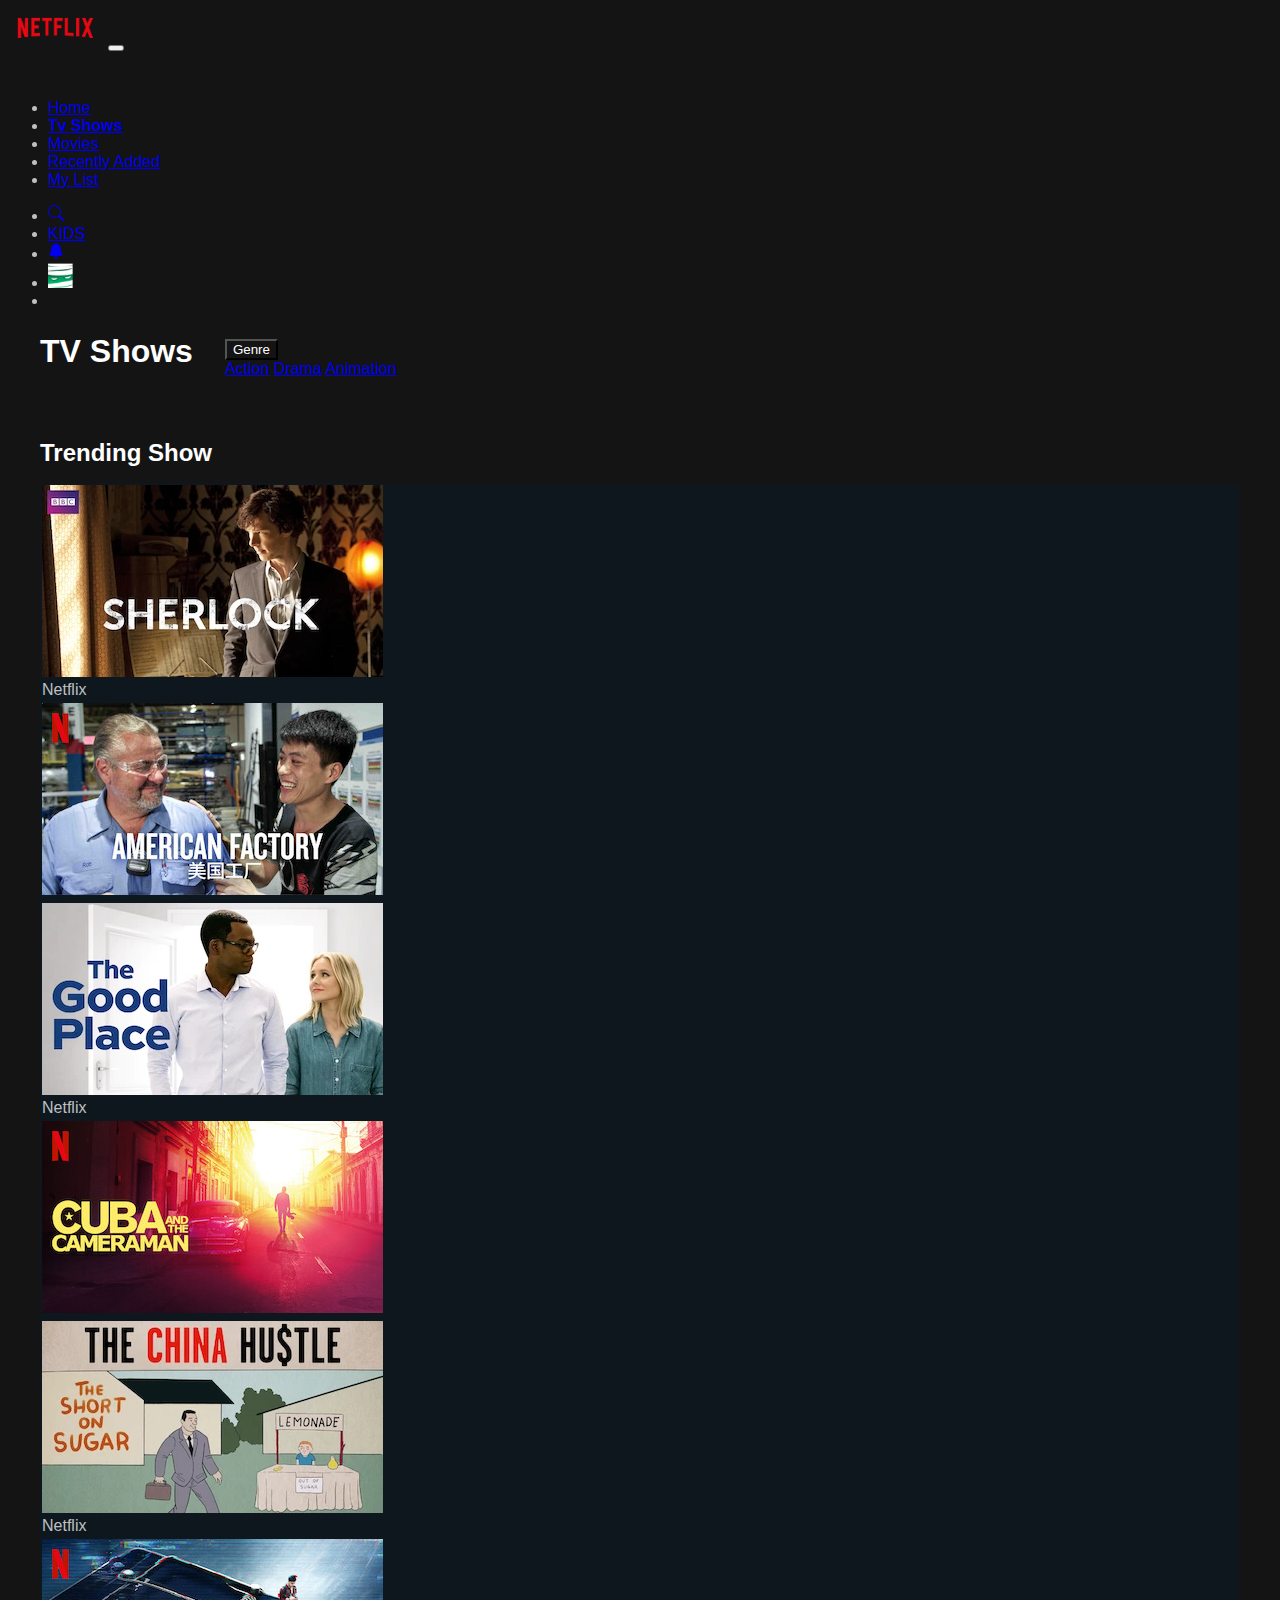
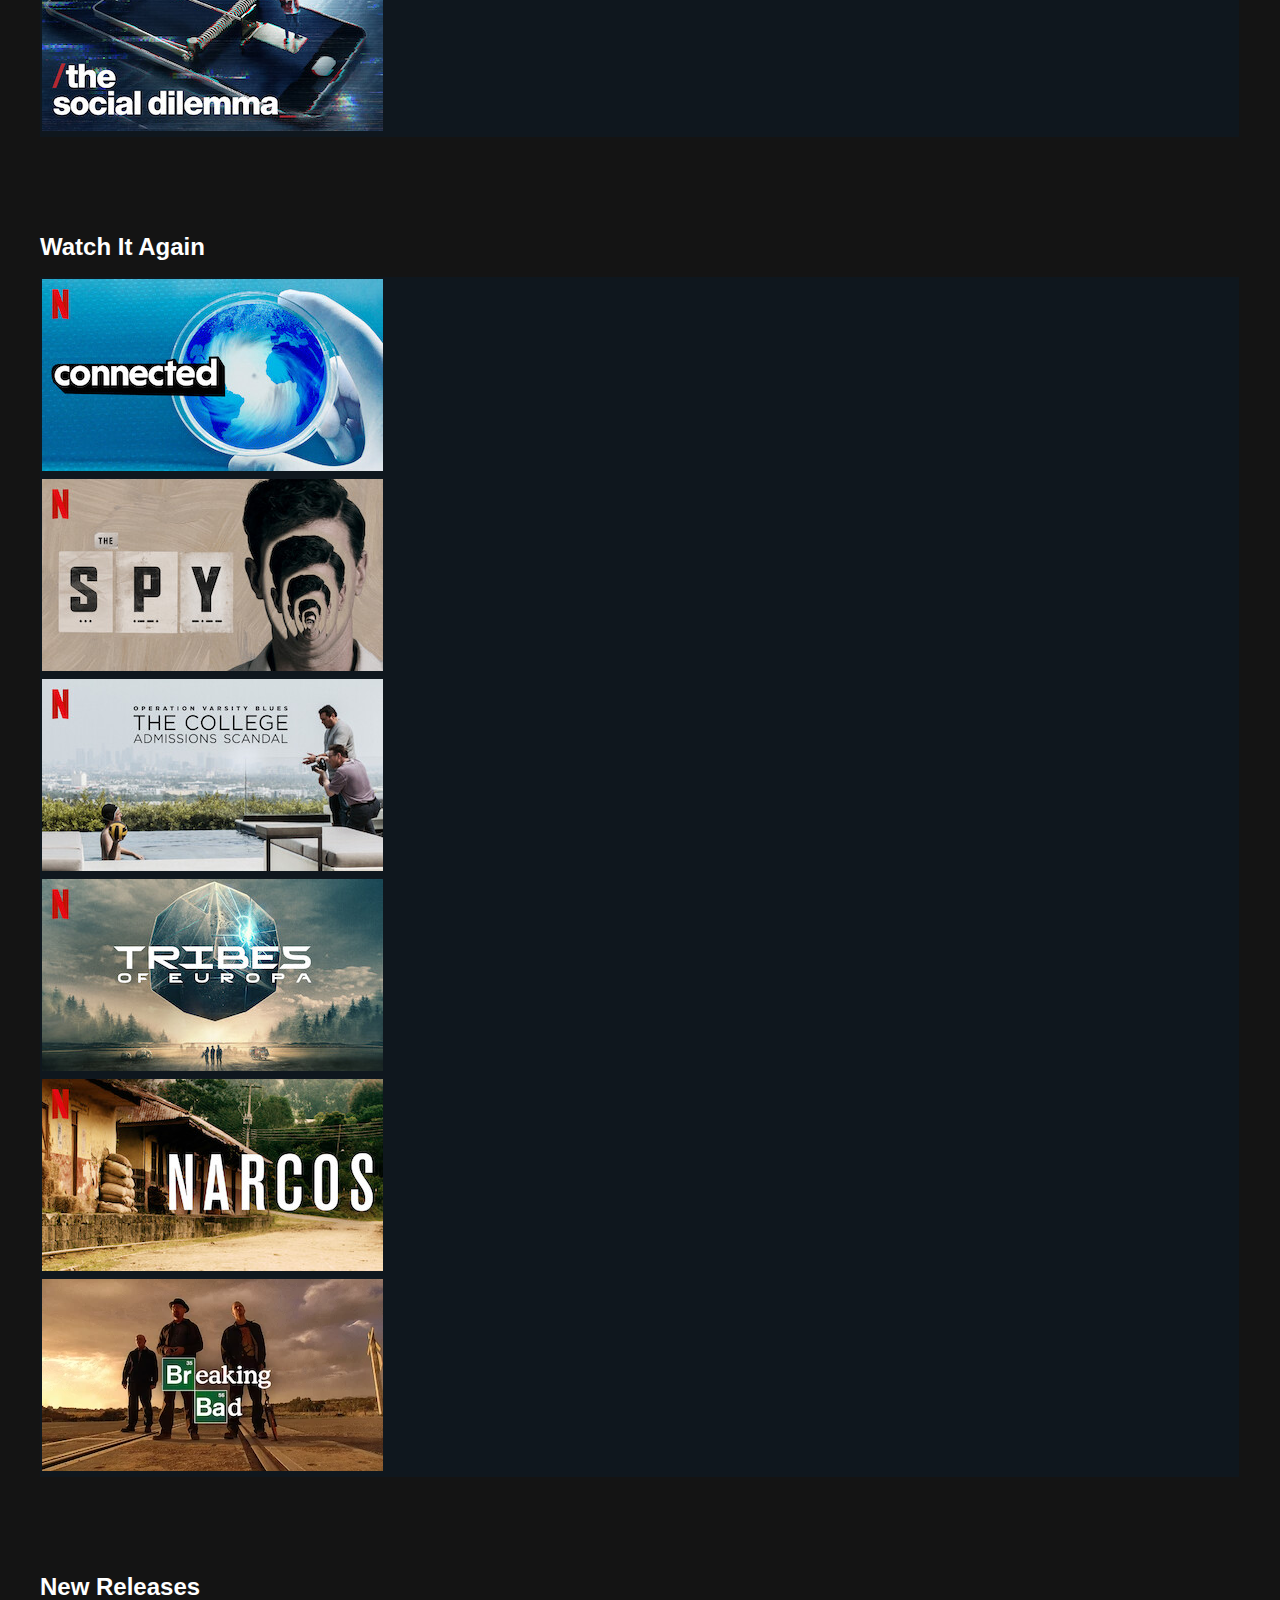
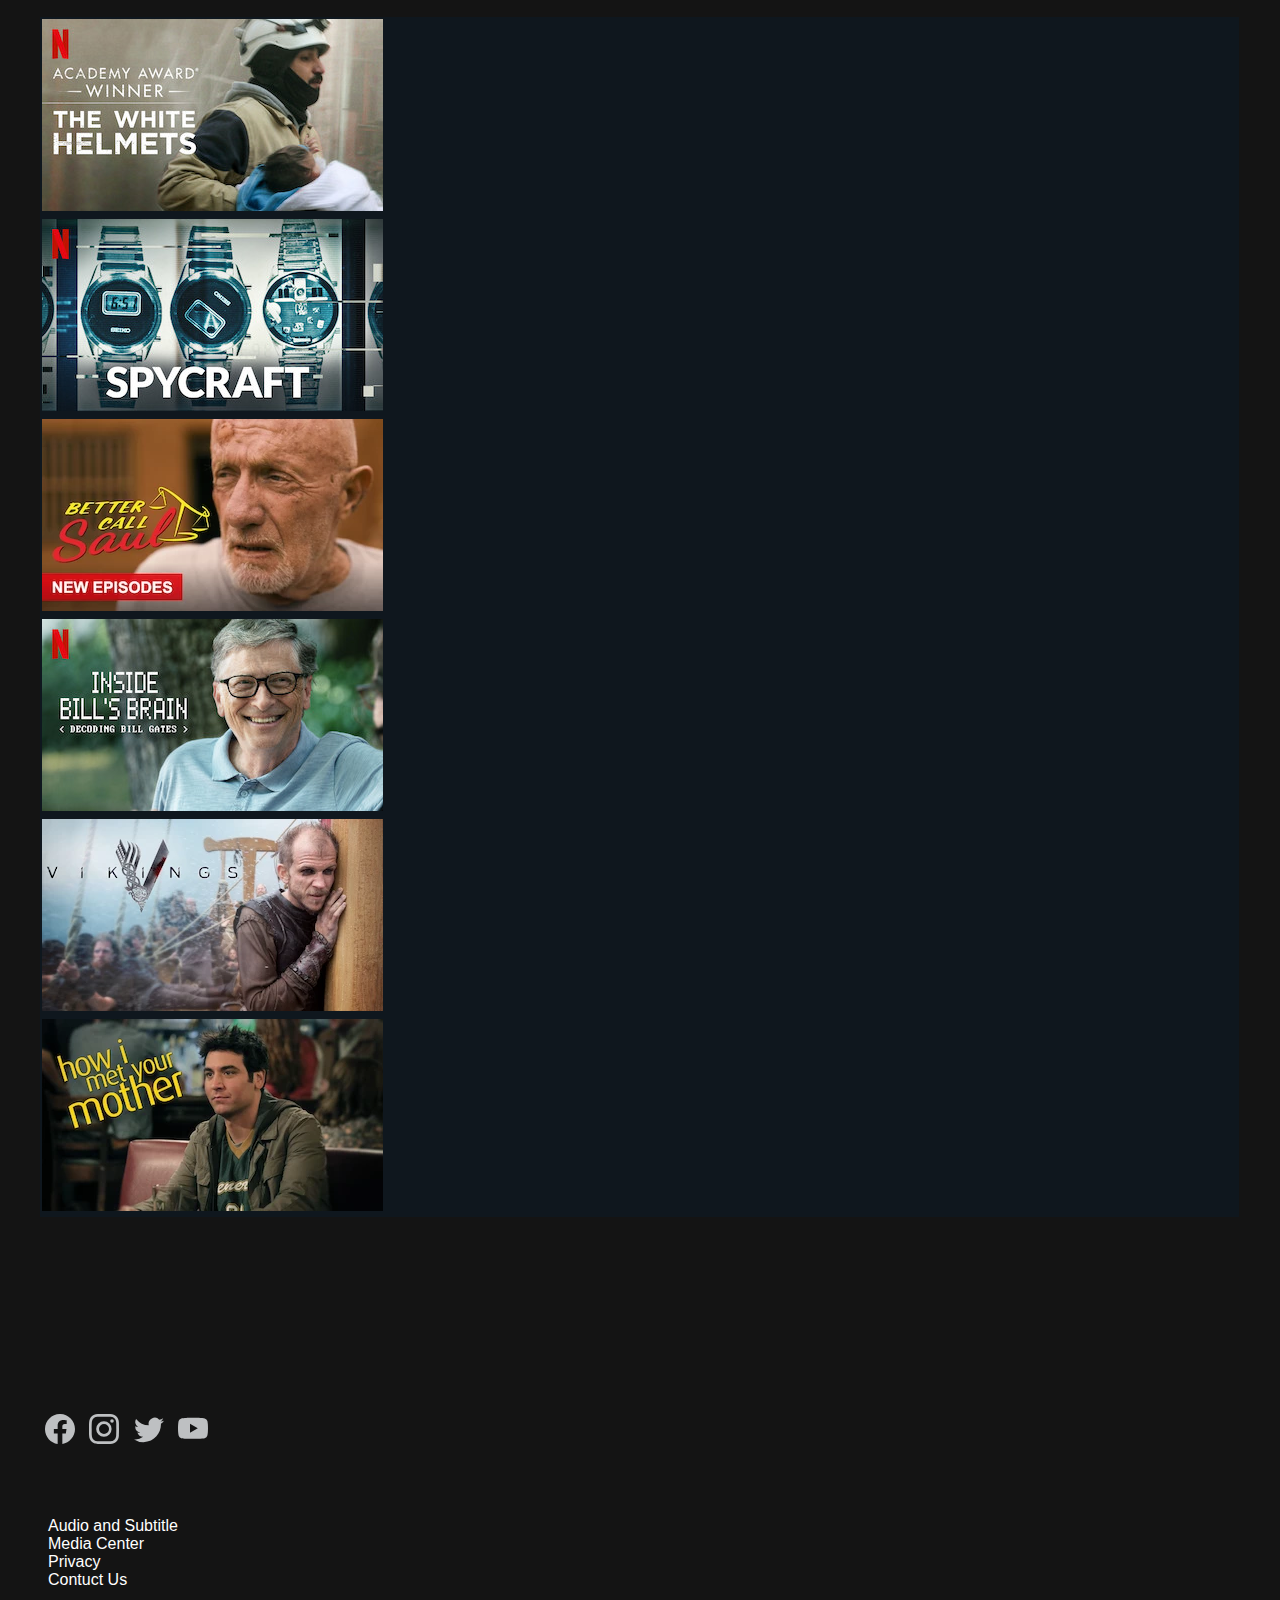
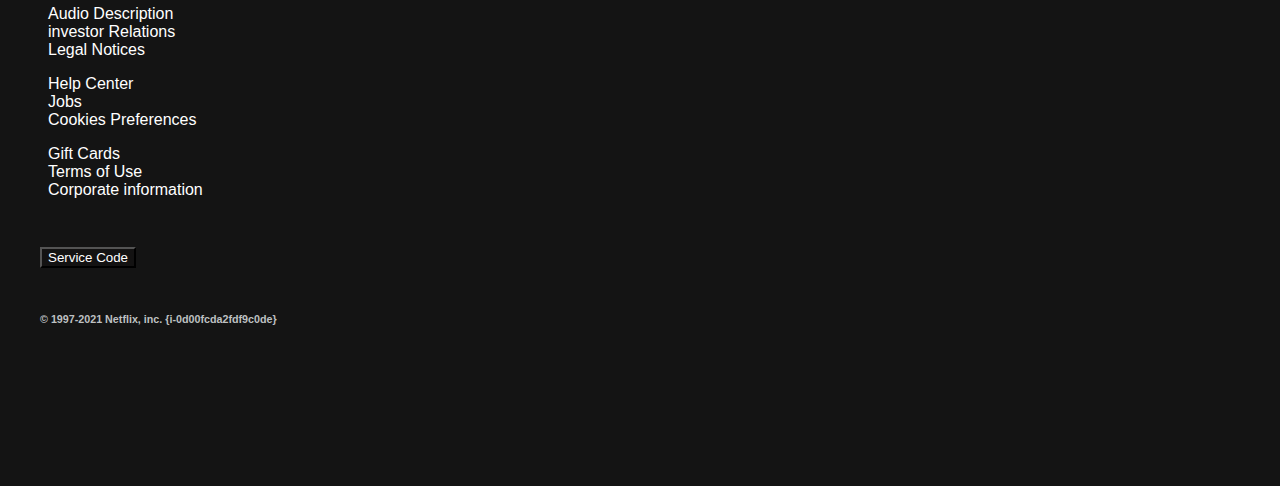
==== commit 06a3e056: "TV shows menu fixed" ====
--- a/M2-D5/index.html
+++ b/M2-D5/index.html
@@ -9,12 +9,12 @@
   <!-- Bootstrap CSS -->
   <link href="https://cdn.jsdelivr.net/npm/bootstrap@5.0.0-beta2/dist/css/bootstrap.min.css" rel="stylesheet"
     integrity="sha384-BmbxuPwQa2lc/FVzBcNJ7UAyJxM6wuqIj61tLrc4wSX0szH/Ev+nYRRuWlolflfl" crossorigin="anonymous">
-    <link rel="stylesheet" href="https://use.fontawesome.com/releases/v5.15.3/css/all.css"
+  <link rel="stylesheet" href="https://use.fontawesome.com/releases/v5.15.3/css/all.css"
     integrity="sha384-SZXxX4whJ79/gErwcOYf+zWLeJdY/qpuqC4cAa9rOGUstPomtqpuNWT9wdPEn2fk" crossorigin="anonymous">
-    <title>Netflix</title>
-    
-    
-    
+  <title>Netflix</title>
+
+
+
   <!-- Our CSS  -->
   <link href="css/styleMainHome.css" rel="stylesheet">
   <link rel="stylesheet" href="css/styleNav_Footer.css">
@@ -22,25 +22,13 @@
 
 <body>
   <nav class="navbar navbar-expand-lg navbar-dark ml-5">
-    <a class="navbar-brand" href="#"
-      ><img src="assets/netflix_logo.png" height="40" alt=""
-    /></a>
-    <button
-      class="navbar-toggler"
-      type="button"
-      data-toggle="collapse"
-      data-target="#navbarSupportedContent"
-      aria-controls="navbarSupportedContent"
-      aria-expanded="false"
-      aria-label="Toggle navigation"
-    >
+    <a class="navbar-brand" href="#"><img src="assets/netflix_logo.png" height="40" alt="" /></a>
+    <button class="navbar-toggler" type="button" data-toggle="collapse" data-target="#navbarSupportedContent"
+      aria-controls="navbarSupportedContent" aria-expanded="false" aria-label="Toggle navigation">
       <span class="navbar-toggler-icon"></span>
     </button>
 
-    <div
-      class="collapse navbar-collapse position-relative"
-      id="navbarSupportedContent"
-    >
+    <div class="collapse navbar-collapse position-relative" id="navbarSupportedContent">
       <ul class="navbar-nav mr-auto">
         <li class="nav-item active">
           <a class="nav-link" href="#">Home <span class="sr-only"></span></a>
@@ -61,301 +49,237 @@
     </div>
     <div class="d-none d-lg-block">
       <ul class="navbar-nav mr-auto">
-          <li> <a class="nav-link" href="#"><svg xmlns="http://www.w3.org/2000/svg" width="16" height="16" fill="currentColor" class="bi bi-search" viewBox="0 0 16 16">
-              <path d="M11.742 10.344a6.5 6.5 0 1 0-1.397 1.398h-.001c.03.04.062.078.098.115l3.85 3.85a1 1 0 0 0 1.415-1.414l-3.85-3.85a1.007 1.007 0 0 0-.115-.1zM12 6.5a5.5 5.5 0 1 1-11 0 5.5 5.5 0 0 1 11 0z"/>
+        <li> <a class="nav-link" href="#"><svg xmlns="http://www.w3.org/2000/svg" width="16" height="16"
+              fill="currentColor" class="bi bi-search" viewBox="0 0 16 16">
+              <path
+                d="M11.742 10.344a6.5 6.5 0 1 0-1.397 1.398h-.001c.03.04.062.078.098.115l3.85 3.85a1 1 0 0 0 1.415-1.414l-3.85-3.85a1.007 1.007 0 0 0-.115-.1zM12 6.5a5.5 5.5 0 1 1-11 0 5.5 5.5 0 0 1 11 0z" />
             </svg></a></li>
-          <li><a class="nav-link" href="#">KIDS</a></li>
-          <li><a class="nav-link" href="#"><svg xmlns="http://www.w3.org/2000/svg" width="16" height="16" fill="currentColor" class="bi bi-bell-fill" viewBox="0 0 16 16">
-              <path d="M8 16a2 2 0 0 0 2-2H6a2 2 0 0 0 2 2zm.995-14.901a1 1 0 1 0-1.99 0A5.002 5.002 0 0 0 3 6c0 1.098-.5 6-2 7h14c-1.5-1-2-5.902-2-7 0-2.42-1.72-4.44-4.005-4.901z"/>
+        <li><a class="nav-link" href="#">KIDS</a></li>
+        <li><a class="nav-link" href="#"><svg xmlns="http://www.w3.org/2000/svg" width="16" height="16"
+              fill="currentColor" class="bi bi-bell-fill" viewBox="0 0 16 16">
+              <path
+                d="M8 16a2 2 0 0 0 2-2H6a2 2 0 0 0 2 2zm.995-14.901a1 1 0 1 0-1.99 0A5.002 5.002 0 0 0 3 6c0 1.098-.5 6-2 7h14c-1.5-1-2-5.902-2-7 0-2.42-1.72-4.44-4.005-4.901z" />
             </svg></a></li>
-          <li><a class="nav-link dropdown" href="profile.html"><img src="assets/who.png" width="25" height="25"  viewBox="0 0 16 16alt="></a></li>
-          <li><a class="btn btn-ghost dropdown-toggle text-white" style="padding-left:0rem;"
-              data-toggle="dropdown" href=""></a></li>
+        <li><a class="nav-link dropdown" href="profile.html"><img src="assets/who.png" width="25" height="25"
+              viewBox="0 0 16 16alt="></a></li>
+        <li><a class="btn btn-ghost dropdown-toggle text-white" style="padding-left:0rem;" data-toggle="dropdown"
+            href=""></a></li>
       </ul>
     </div>
-    
-      
-
-      
-      
-      
+
+
+
+
+
+
 
     </div>
   </nav>
 
-  <div class="container my-4">
-    <div class="row my-5">
-      <div class="col-2 ">
-        <h1>TV Shows</h1>
-      </div>
-      <div class="col-7">
-        <div class="dropdown">
-          <button class="btn btn-secondary dropdown-toggle float-left" type="button" id="dropdownMenuButton"
-            data-toggle="dropdown" aria-haspopup="true" aria-expanded="false">
-            Genres
+  <div class="container-fluid my-4">
+    <div class="row row-cards my-5">
+      <div class="col genre">
+        <h1 class="d-inline-block m-0">TV Shows</h1>
+        <div class="dropdown d-inline-block btn-genre">
+          <button class="btn btn-secondary dropdown-toggle" type="button" id="dropdownMenuButton"
+            data-toggle="dropdown">
+            Genre
           </button>
-          <div class="dropdown-menu" aria-labelledby="dropdownMenuButton">
+          <div class="dropdown-menu">
             <a class="dropdown-item" href="#">Action</a>
-            <a class="dropdown-item" href="#">Another action</a>
-            <a class="dropdown-item" href="#">Something else here</a>
-          </div>
-        </div>
-      </div>
-      <div class="col-3 d-flex iconAdjust flex-row-reverse"><i class="fas fa-th marginAdjust"></i>
-        <i class="fas fa-grip-horizontal"></i>
-      </div>
-    </div>
-  </div>
-  </div>
-
-  <div class="container my-3">
-    <h2 class="my-1">Trending Show</h2>
-    <div class="row">
-      <div class="col-6 col-md-4 col-lg-3 p-0">
-        <div class="card brightness my-0">
-          <img src="media0.webp" class="card-img-top" alt="...">
+            <a class="dropdown-item" href="#">Drama</a>
+            <a class="dropdown-item" href="#">Animation</a>
+          </div>
+        </div>
+      </div>
+      <div class="col-3 d-flex iconAdjust justify-content-end">
+        <i class="fas fa-th"></i>
+        <i class="fas fa-grip-horizontal marginAdjust"></i>
+      </div>
+    </div>
+  </div>
+
+  <div class="container-fluid my-3">
+    <h2 class="section-title">Trending Show</h2>
+    <div class="row row-cards">
+      <div class="col-12 col-md-3 col-lg-2 p-0">
+        <div class="card brightness my-0">
+          <img src="assets/media/media0.webp" class="card-img-top" alt="...">
           <div class="badge bg-danger text-white position-absolute" style="top: 0.5rem; right: 0.5rem">Netflix</div>
         </div>
       </div>
-      <div class="col-6 col-md-4 col-lg-3 p-0">
+      <div class="col-12 col-md-3 col-lg-2 p-0">
         <div class="card  brightness my-0">
-          <img src="media1.jpg" class="card-img-top" alt="...">
-        </div>
-      </div>
-      <div class="col-6 col-md-4 col-lg-3 p-0">
+          <img src="assets/media/media1.jpg" class="card-img-top" alt="...">
+        </div>
+      </div>
+      <div class="col-12 col-md-3 col-lg-2 p-0">
         <div class="card  brightness my-0">
-          <img src="media2.webp" class="card-img-top" alt="...">
+          <img src="assets/media/media2.webp" class="card-img-top" alt="...">
           <div class="badge bg-danger text-white position-absolute" style="top: 0.5rem; right: 0.5rem">Netflix
           </div>
         </div>
       </div>
-      <div class="col-6 col-md-4 col-lg-3 p-0">
-        <div class="card brightness my-0">
-          <img src="media4.jpg" class="card-img-top" alt="...">
-        </div>
-      </div>
-      <div class="col-6 col-md-4 col-lg-3 p-0">
-        <div class="card brightness my-0">
-          <img src="media5.webp" class="card-img-top" alt="...">
+      <div class="col-12 col-md-3 col-lg-2 p-0">
+        <div class="card brightness my-0">
+          <img src="assets/media/media4.jpg" class="card-img-top" alt="...">
+        </div>
+      </div>
+      <div class="col-12 col-md-3 col-lg-2 p-0">
+        <div class="card brightness my-0">
+          <img src="assets/media/media5.webp" class="card-img-top" alt="...">
           <div class="badge bg-danger text-white position-absolute" style="top: 0.5rem; right: 0.5rem">Netflix
           </div>
         </div>
       </div>
-      <div class="col-6 col-md-4 col-lg-3 p-0 ">
-        <div class="card brightness my-0">
-          <img src="media6.jpg" class="card-img-top" alt="...">
-        </div>
-      </div>
-      <div class="col-6 col-md-4 col-lg-3 p-0">
-        <div class="card brightness my-0">
-          <img src="media7.webp" class="card-img-top" alt="...">
-          <div class="badge bg-danger text-white position-absolute" style="top: 0.5rem; right: 0.5rem">Netflix
-          </div>
-        </div>
-      </div>
-      <div class="col-6 col-md-4 col-lg-3 p-0">
-        <div class="card brightness my-0">
-          <img src="media8.webp" class="card-img-top" alt="...">
-          <div class="badge bg-danger text-white position-absolute" style="top: 0.5rem; right: 0.5rem">Netflix
-          </div>
-        </div>
-      </div>
-    </div>
-  </div>
-
-
-  <div class="container marginExtra">
-    <h2 class="my-1">Watch It Again</h2>
-    <div class="row">
-      <div class="col-6 col-md-4 col-lg-3 p-0">
-        <div class="card brightness my-0">
-          <img src="media9.jpg" class="card-img-top" alt="...">
-        </div>
-      </div>
-      <div class="col-6 col-md-4 col-lg-3 p-0">
-        <div class="card brightness my-0">
-          <img src="media10.jpg" class="card-img-top" alt="...">
-        </div>
-      </div>
-      <div class="col-6 col-md-4 col-lg-3 p-0">
-        <div class="card brightness my-0">
-          <img src="media11.jpg" class="card-img-top" alt="...">
-        </div>
-      </div>
-      <div class="col-6 col-md-4 col-lg-3 p-0">
+      <div class="col-12 col-md-3 col-lg-2 p-0 ">
+        <div class="card brightness my-0">
+          <img src="assets/media/media6.jpg" class="card-img-top" alt="...">
+        </div>
+      </div>
+    </div>
+  </div>
+
+
+  <div class="container-fluid marginExtra">
+    <h2 class="ml-5 section-title">Watch It Again</h2>
+    <div class="row row-cards">
+      <div class="col-12 col-md-3 col-lg-2 p-0">
+        <div class="card brightness my-0">
+          <img src="assets/media/media9.jpg" class="card-img-top" alt="...">
+        </div>
+      </div>
+      <div class="col-12 col-md-3 col-lg-2 p-0">
+        <div class="card brightness my-0">
+          <img src="assets/media/media10.jpg" class="card-img-top" alt="...">
+        </div>
+      </div>
+      <div class="col-12 col-md-3 col-lg-2 p-0">
+        <div class="card brightness my-0">
+          <img src="assets/media/media11.jpg" class="card-img-top" alt="...">
+        </div>
+      </div>
+      <div class="col-12 col-md-3 col-lg-2 p-0">
         <div class="card  brightness my-0">
-          <img src="media12.jpg" class="card-img-top" alt="...">
-        </div>
-      </div>
-      <div class="col-6 col-md-4 col-lg-3 p-0">
-        <div class="card brightness my-0">
-          <img src="media13.jpg" class="card-img-top" alt="...">
-        </div>
-      </div>
-      <div class="col-6 col-md-4 col-lg-3 p-0 ">
-        <div class="card brightness my-0">
-          <img src="media14.webp" class="card-img-top" alt="...">
-        </div>
-      </div>
-      <div class="col-6 col-md-4 col-lg-3 p-0">
-        <div class="card brightness my-0">
-          <img src="media15.jpg" class="card-img-top" alt="...">
-        </div>
-      </div>
-      <div class="col-6 col-md-4 col-lg-3 p-0">
-        <div class="card brightness my-0">
-          <img src="media16.webp" class="card-img-top" alt="...">
-        </div>
-      </div>
-    </div>
-  </div>
-
-  <div class="container marginExtra">
-    <h2 class="my-1">New Releases</h2>
-    <div class="row">
-      <div class="col-6 col-md-4 col-lg-3 p-0">
-        <div class="card brightness my-0">
-          <img src="media17.jpg" class="card-img-top" alt="...">
-        </div>
-      </div>
-      <div class="col-6 col-md-4 col-lg-3 p-0">
-        <div class="card brightness my-0">
-          <img src="media18.jpg" class="card-img-top" alt="...">
-        </div>
-      </div>
-      <div class="col-6 col-md-4 col-lg-3 p-0">
-        <div class="card brightness my-0">
-          <img src="media19.webp" class="card-img-top" alt="...">
-        </div>
-      </div>
-      <div class="col-6 col-md-4 col-lg-3 p-0">
-        <div class="card brightness my-0">
-          <img src="media20.jpg" class="card-img-top" alt="...">
-        </div>
-      </div>
-      <div class="col-6 col-md-4 col-lg-3 p-0">
-        <div class="card brightness my-0">
-          <img src="media21.webp" class="card-img-top" alt="...">
-        </div>
-      </div>
-      <div class="col-6 col-md-4 col-lg-3 p-0">
-        <div class="card brightness my-0">
-          <img src="media22.webp" class="card-img-top" alt="...">
-        </div>
-      </div>
-      <div class="col-6 col-md-4 col-lg-3 p-0">
-        <div class="card brightness my-0">
-          <img src="media23.webp" class="card-img-top" alt="...">
-        </div>
-      </div>
-      <div class="col-6 col-md-4 col-lg-3 p-0">
-        <div class="card brightness my-0">
-          <img src="media24.jpg" class="card-img-top" alt="...">
-        </div>
-      </div>
-    </div>
-  </div>
-
-  
+          <img src="assets/media/media12.jpg" class="card-img-top" alt="...">
+        </div>
+      </div>
+      <div class="col-12 col-md-3 col-lg-2 p-0">
+        <div class="card brightness my-0">
+          <img src="assets/media/media13.jpg" class="card-img-top" alt="...">
+        </div>
+      </div>
+      <div class="col-12 col-md-3 col-lg-2 p-0 ">
+        <div class="card brightness my-0">
+          <img src="assets/media/media14.webp" class="card-img-top" alt="...">
+        </div>
+      </div>
+    </div>
+  </div>
+
+  <div class="container-fluid marginExtra">
+    <h2 class="section-title">New Releases</h2>
+    <div class="row row-cards">
+      <div class="col-12 col-md-3 col-lg-2 p-0">
+        <div class="card brightness my-0">
+          <img src="assets/media/media17.jpg" class="card-img-top" alt="...">
+        </div>
+      </div>
+      <div class="col-12 col-md-3 col-lg-2 p-0">
+        <div class="card brightness my-0">
+          <img src="assets/media/media18.jpg" class="card-img-top" alt="...">
+        </div>
+      </div>
+      <div class="col-12 col-md-3 col-lg-2 p-0">
+        <div class="card brightness my-0">
+          <img src="assets/media/media19.webp" class="card-img-top" alt="...">
+        </div>
+      </div>
+      <div class="col-12 col-md-3 col-lg-2 p-0">
+        <div class="card brightness my-0">
+          <img src="assets/media/media20.jpg" class="card-img-top" alt="...">
+        </div>
+      </div>
+      <div class="col-12 col-md-3 col-lg-2 p-0">
+        <div class="card brightness my-0">
+          <img src="assets/media/media21.webp" class="card-img-top" alt="...">
+        </div>
+      </div>
+      <div class="col-12 col-md-3 col-lg-2 p-0">
+        <div class="card brightness my-0">
+          <img src="assets/media/media22.webp" class="card-img-top" alt="...">
+        </div>
+      </div>
+    </div>
+  </div>
+
+
   <footer class="footer">
-      <div class="container">
+    <div class="container">
       <div class="footer-container">
         <div class="row">
           <div class="footer-icon col-12">
-            <svg
-            xmlns="http://www.w3.org/2000/svg"
-            width="30"
-            height="30"
-            fill="currentColor"
-            class="bi bi-facebook"
-            viewBox="0 0 16 16"
-            style="margin:5;"
-            >
-            <path
-              d="M16 8.049c0-4.446-3.582-8.05-8-8.05C3.58 0-.002 3.603-.002 8.05c0 4.017 2.926 7.347 6.75 7.951v-5.625h-2.03V8.05H6.75V6.275c0-2.017 1.195-3.131 3.022-3.131.876 0 1.791.157 1.791.157v1.98h-1.009c-.993 0-1.303.621-1.303 1.258v1.51h2.218l-.354 2.326H9.25V16c3.824-.604 6.75-3.934 6.75-7.951z"
-              />
-          </svg>
-          <svg
-            xmlns="http://www.w3.org/2000/svg"
-            width="30"
-            height="30"
-            fill="currentColor"
-            class="bi bi-instagram"
-            viewBox="0 0 16 16"
-            style="margin:5;"
-            
-            >
-            <path
-              d="M8 0C5.829 0 5.556.01 4.703.048 3.85.088 3.269.222 2.76.42a3.917 3.917 0 0 0-1.417.923A3.927 3.927 0 0 0 .42 2.76C.222 3.268.087 3.85.048 4.7.01 5.555 0 5.827 0 8.001c0 2.172.01 2.444.048 3.297.04.852.174 1.433.372 1.942.205.526.478.972.923 1.417.444.445.89.719 1.416.923.51.198 1.09.333 1.942.372C5.555 15.99 5.827 16 8 16s2.444-.01 3.298-.048c.851-.04 1.434-.174 1.943-.372a3.916 3.916 0 0 0 1.416-.923c.445-.445.718-.891.923-1.417.197-.509.332-1.09.372-1.942C15.99 10.445 16 10.173 16 8s-.01-2.445-.048-3.299c-.04-.851-.175-1.433-.372-1.941a3.926 3.926 0 0 0-.923-1.417A3.911 3.911 0 0 0 13.24.42c-.51-.198-1.092-.333-1.943-.372C10.443.01 10.172 0 7.998 0h.003zm-.717 1.442h.718c2.136 0 2.389.007 3.232.046.78.035 1.204.166 1.486.275.373.145.64.319.92.599.28.28.453.546.598.92.11.281.24.705.275 1.485.039.843.047 1.096.047 3.231s-.008 2.389-.047 3.232c-.035.78-.166 1.203-.275 1.485a2.47 2.47 0 0 1-.599.919c-.28.28-.546.453-.92.598-.28.11-.704.24-1.485.276-.843.038-1.096.047-3.232.047s-2.39-.009-3.233-.047c-.78-.036-1.203-.166-1.485-.276a2.478 2.478 0 0 1-.92-.598 2.48 2.48 0 0 1-.6-.92c-.109-.281-.24-.705-.275-1.485-.038-.843-.046-1.096-.046-3.233 0-2.136.008-2.388.046-3.231.036-.78.166-1.204.276-1.486.145-.373.319-.64.599-.92.28-.28.546-.453.92-.598.282-.11.705-.24 1.485-.276.738-.034 1.024-.044 2.515-.045v.002zm4.988 1.328a.96.96 0 1 0 0 1.92.96.96 0 0 0 0-1.92zm-4.27 1.122a4.109 4.109 0 1 0 0 8.217 4.109 4.109 0 0 0 0-8.217zm0 1.441a2.667 2.667 0 1 1 0 5.334 2.667 2.667 0 0 1 0-5.334z"
-              />
-            </svg>
-          <svg
-            xmlns="http://www.w3.org/2000/svg"
-            width="30"
-            height="30"
-            fill="currentColor"
-            class="bi bi-twitter"
-            viewBox="0 0 16 16"
-            style="margin:5;"
-          >
-          <path
-              d="M5.026 15c6.038 0 9.341-5.003 9.341-9.334 0-.14 0-.282-.006-.422A6.685 6.685 0 0 0 16 3.542a6.658 6.658 0 0 1-1.889.518 3.301 3.301 0 0 0 1.447-1.817 6.533 6.533 0 0 1-2.087.793A3.286 3.286 0 0 0 7.875 6.03a9.325 9.325 0 0 1-6.767-3.429 3.289 3.289 0 0 0 1.018 4.382A3.323 3.323 0 0 1 .64 6.575v.045a3.288 3.288 0 0 0 2.632 3.218 3.203 3.203 0 0 1-.865.115 3.23 3.23 0 0 1-.614-.057 3.283 3.283 0 0 0 3.067 2.277A6.588 6.588 0 0 1 .78 13.58a6.32 6.32 0 0 1-.78-.045A9.344 9.344 0 0 0 5.026 15z"
-            />
-          </svg>
-          <svg
-            xmlns="http://www.w3.org/2000/svg"
-            width="30"
-            height="30"
-            fill="currentColor"
-            class="bi bi-youtube"
-            viewBox="0 0 16 16"
-            style="margin:5;"
-          >
-          <path
-          d="M8.051 1.999h.089c.822.003 4.987.033 6.11.335a2.01 2.01 0 0 1 1.415 1.42c.101.38.172.883.22 1.402l.01.104.022.26.008.104c.065.914.073 1.77.074 1.957v.075c-.001.194-.01 1.108-.082 2.06l-.008.105-.009.104c-.05.572-.124 1.14-.235 1.558a2.007 2.007 0 0 1-1.415 1.42c-1.16.312-5.569.334-6.18.335h-.142c-.309 0-1.587-.006-2.927-.052l-.17-.006-.087-.004-.171-.007-.171-.007c-1.11-.049-2.167-.128-2.654-.26a2.007 2.007 0 0 1-1.415-1.419c-.111-.417-.185-.986-.235-1.558L.09 9.82l-.008-.104A31.4 31.4 0 0 1 0 7.68v-.123c.002-.215.01-.958.064-1.778l.007-.103.003-.052.008-.104.022-.26.01-.104c.048-.519.119-1.023.22-1.402a2.007 2.007 0 0 1 1.415-1.42c.487-.13 1.544-.21 2.654-.26l.17-.007.172-.006.086-.003.171-.007A99.788 99.788 0 0 1 7.858 2h.193zM6.4 5.209v4.818l4.157-2.408L6.4 5.209z"
-          />
-        </svg>
-
-      </div>
-      <div class="col-6 col-md-3">
-        <ul class="footer-list">
-          <li>Audio and Subtitle</li>
-          <li>Media Center</li>
-          <li>Privacy</li>
-          <li>Contuct Us</li>
-          </ul>
-        </div>
-        <div class="col-6 col-md-3">
-          <ul class="footer-list">
-            <li>Audio Description</li>
-            <li>investor Relations</li>
-            <li>Legal Notices</li>
-          </ul>
-        </div>
-        <div class="col-6 col-md-3">
-          <ul class="footer-list">
-            <li>Help Center</li>
-            <li>Jobs</li>
-            <li>Cookies Preferences</li>
-          </ul>
-        </div>
-        <div class="col-6 col-md-3">
-          <ul class="footer-list">
-            <li>Gift Cards</li>
-            <li>Terms of Use</li>
-            <li>Corporate information</li>
-          </ul>
-        </div>
-      </div>
-      <button class="footer-button">Service Code</button>
-    </div>
-    
-    <h6>© 1997-2021 Netflix, inc. {i-0d00fcda2fdf9c0de}</h6>
-    
-  </div>
+            <svg xmlns="http://www.w3.org/2000/svg" width="30" height="30" fill="currentColor" class="bi bi-facebook"
+              viewBox="0 0 16 16" style="margin:5;">
+              <path
+                d="M16 8.049c0-4.446-3.582-8.05-8-8.05C3.58 0-.002 3.603-.002 8.05c0 4.017 2.926 7.347 6.75 7.951v-5.625h-2.03V8.05H6.75V6.275c0-2.017 1.195-3.131 3.022-3.131.876 0 1.791.157 1.791.157v1.98h-1.009c-.993 0-1.303.621-1.303 1.258v1.51h2.218l-.354 2.326H9.25V16c3.824-.604 6.75-3.934 6.75-7.951z" />
+            </svg>
+            <svg xmlns="http://www.w3.org/2000/svg" width="30" height="30" fill="currentColor" class="bi bi-instagram"
+              viewBox="0 0 16 16" style="margin:5;">
+              <path
+                d="M8 0C5.829 0 5.556.01 4.703.048 3.85.088 3.269.222 2.76.42a3.917 3.917 0 0 0-1.417.923A3.927 3.927 0 0 0 .42 2.76C.222 3.268.087 3.85.048 4.7.01 5.555 0 5.827 0 8.001c0 2.172.01 2.444.048 3.297.04.852.174 1.433.372 1.942.205.526.478.972.923 1.417.444.445.89.719 1.416.923.51.198 1.09.333 1.942.372C5.555 15.99 5.827 16 8 16s2.444-.01 3.298-.048c.851-.04 1.434-.174 1.943-.372a3.916 3.916 0 0 0 1.416-.923c.445-.445.718-.891.923-1.417.197-.509.332-1.09.372-1.942C15.99 10.445 16 10.173 16 8s-.01-2.445-.048-3.299c-.04-.851-.175-1.433-.372-1.941a3.926 3.926 0 0 0-.923-1.417A3.911 3.911 0 0 0 13.24.42c-.51-.198-1.092-.333-1.943-.372C10.443.01 10.172 0 7.998 0h.003zm-.717 1.442h.718c2.136 0 2.389.007 3.232.046.78.035 1.204.166 1.486.275.373.145.64.319.92.599.28.28.453.546.598.92.11.281.24.705.275 1.485.039.843.047 1.096.047 3.231s-.008 2.389-.047 3.232c-.035.78-.166 1.203-.275 1.485a2.47 2.47 0 0 1-.599.919c-.28.28-.546.453-.92.598-.28.11-.704.24-1.485.276-.843.038-1.096.047-3.232.047s-2.39-.009-3.233-.047c-.78-.036-1.203-.166-1.485-.276a2.478 2.478 0 0 1-.92-.598 2.48 2.48 0 0 1-.6-.92c-.109-.281-.24-.705-.275-1.485-.038-.843-.046-1.096-.046-3.233 0-2.136.008-2.388.046-3.231.036-.78.166-1.204.276-1.486.145-.373.319-.64.599-.92.28-.28.546-.453.92-.598.282-.11.705-.24 1.485-.276.738-.034 1.024-.044 2.515-.045v.002zm4.988 1.328a.96.96 0 1 0 0 1.92.96.96 0 0 0 0-1.92zm-4.27 1.122a4.109 4.109 0 1 0 0 8.217 4.109 4.109 0 0 0 0-8.217zm0 1.441a2.667 2.667 0 1 1 0 5.334 2.667 2.667 0 0 1 0-5.334z" />
+            </svg>
+            <svg xmlns="http://www.w3.org/2000/svg" width="30" height="30" fill="currentColor" class="bi bi-twitter"
+              viewBox="0 0 16 16" style="margin:5;">
+              <path
+                d="M5.026 15c6.038 0 9.341-5.003 9.341-9.334 0-.14 0-.282-.006-.422A6.685 6.685 0 0 0 16 3.542a6.658 6.658 0 0 1-1.889.518 3.301 3.301 0 0 0 1.447-1.817 6.533 6.533 0 0 1-2.087.793A3.286 3.286 0 0 0 7.875 6.03a9.325 9.325 0 0 1-6.767-3.429 3.289 3.289 0 0 0 1.018 4.382A3.323 3.323 0 0 1 .64 6.575v.045a3.288 3.288 0 0 0 2.632 3.218 3.203 3.203 0 0 1-.865.115 3.23 3.23 0 0 1-.614-.057 3.283 3.283 0 0 0 3.067 2.277A6.588 6.588 0 0 1 .78 13.58a6.32 6.32 0 0 1-.78-.045A9.344 9.344 0 0 0 5.026 15z" />
+            </svg>
+            <svg xmlns="http://www.w3.org/2000/svg" width="30" height="30" fill="currentColor" class="bi bi-youtube"
+              viewBox="0 0 16 16" style="margin:5;">
+              <path
+                d="M8.051 1.999h.089c.822.003 4.987.033 6.11.335a2.01 2.01 0 0 1 1.415 1.42c.101.38.172.883.22 1.402l.01.104.022.26.008.104c.065.914.073 1.77.074 1.957v.075c-.001.194-.01 1.108-.082 2.06l-.008.105-.009.104c-.05.572-.124 1.14-.235 1.558a2.007 2.007 0 0 1-1.415 1.42c-1.16.312-5.569.334-6.18.335h-.142c-.309 0-1.587-.006-2.927-.052l-.17-.006-.087-.004-.171-.007-.171-.007c-1.11-.049-2.167-.128-2.654-.26a2.007 2.007 0 0 1-1.415-1.419c-.111-.417-.185-.986-.235-1.558L.09 9.82l-.008-.104A31.4 31.4 0 0 1 0 7.68v-.123c.002-.215.01-.958.064-1.778l.007-.103.003-.052.008-.104.022-.26.01-.104c.048-.519.119-1.023.22-1.402a2.007 2.007 0 0 1 1.415-1.42c.487-.13 1.544-.21 2.654-.26l.17-.007.172-.006.086-.003.171-.007A99.788 99.788 0 0 1 7.858 2h.193zM6.4 5.209v4.818l4.157-2.408L6.4 5.209z" />
+            </svg>
+
+          </div>
+          <div class="col-6 col-md-3">
+            <ul class="footer-list">
+              <li>Audio and Subtitle</li>
+              <li>Media Center</li>
+              <li>Privacy</li>
+              <li>Contuct Us</li>
+            </ul>
+          </div>
+          <div class="col-6 col-md-3">
+            <ul class="footer-list">
+              <li>Audio Description</li>
+              <li>investor Relations</li>
+              <li>Legal Notices</li>
+            </ul>
+          </div>
+          <div class="col-6 col-md-3">
+            <ul class="footer-list">
+              <li>Help Center</li>
+              <li>Jobs</li>
+              <li>Cookies Preferences</li>
+            </ul>
+          </div>
+          <div class="col-6 col-md-3">
+            <ul class="footer-list">
+              <li>Gift Cards</li>
+              <li>Terms of Use</li>
+              <li>Corporate information</li>
+            </ul>
+          </div>
+        </div>
+        <button class="footer-button">Service Code</button>
+      </div>
+
+      <h6>© 1997-2021 Netflix, inc. {i-0d00fcda2fdf9c0de}</h6>
+
+    </div>
   </footer>
-  
-  
+
+
 
 
 
--- a/M2-D5/css/styleMainHome.css
+++ b/M2-D5/css/styleMainHome.css
@@ -8,8 +8,13 @@
     margin-top: 7px;
     display: inline-block;
 }
-h2{
+
+.section-title {
     color: white;
+    margin-left: 2rem;
+    font-size: 1.5rem;
+    margin-bottom: 1rem;
+
 }
 button{
     color: white !important;
@@ -28,19 +33,73 @@
     padding: 2px;
     background-color: #0f171e;
 }
-.fas fa-bars{
-    background-color: white;
+
+.iconAdjust{
+    color: rgb(136, 135, 135);
+    margin-top: 10px;
 }
 
-.iconAdjust{
-    color: white;
-    margin-top: 10px;
-
+.iconAdjust:last-child{
+    margin-left: 2rem;
 }
 
 .marginAdjust{
     margin-left: 20px;
 }
+
+.row-cards{
+    margin-left: 2rem;
+    margin-right: 2rem;
+}
+
+.btn-genre{
+    margin-left: 2rem;
+    margin-top: 0px;
+    margin-bottom: 0px;
+    vertical-align: middle;
+
+}
+
+.btn-genre > button {
+    background-color: transparent;
+    border-radius: 0px;
+    margin-top: 0px;
+    margin-bottom: 0px;
+}
+
+.genre {
+    display: flex;
+    align-items: center;
+}
+
+
+@media (max-width: 768px) { 
+    .card{
+        margin-bottom: 1rem !important;
+    }
+
+    .row-cards{
+        margin-left: 1rem;
+        margin-right: 1rem;
+
+    }
+    .section-title {
+        margin-left: 1rem;
+    }
+
+}   
+
+
+@media (max-width: 447px) {
+    .btn-genre {
+        margin: 0px;
+    }
+
+    .genre{
+        display: inline-block;
+    }
+
+}
    
 
 
--- a/M2-D5/css/styleNav_Footer.css
+++ b/M2-D5/css/styleNav_Footer.css
@@ -1,7 +1,7 @@
 body {
   color: #bec0c2;
   min-height: 100vh;
-  font-family: "Open Sans", sans-serif;
+  font-family: Helvetica, sans-serif;
 }
 
 nav{
@@ -50,3 +50,5 @@
 .marginExtra {
   margin-top: 96px
 }
+
+
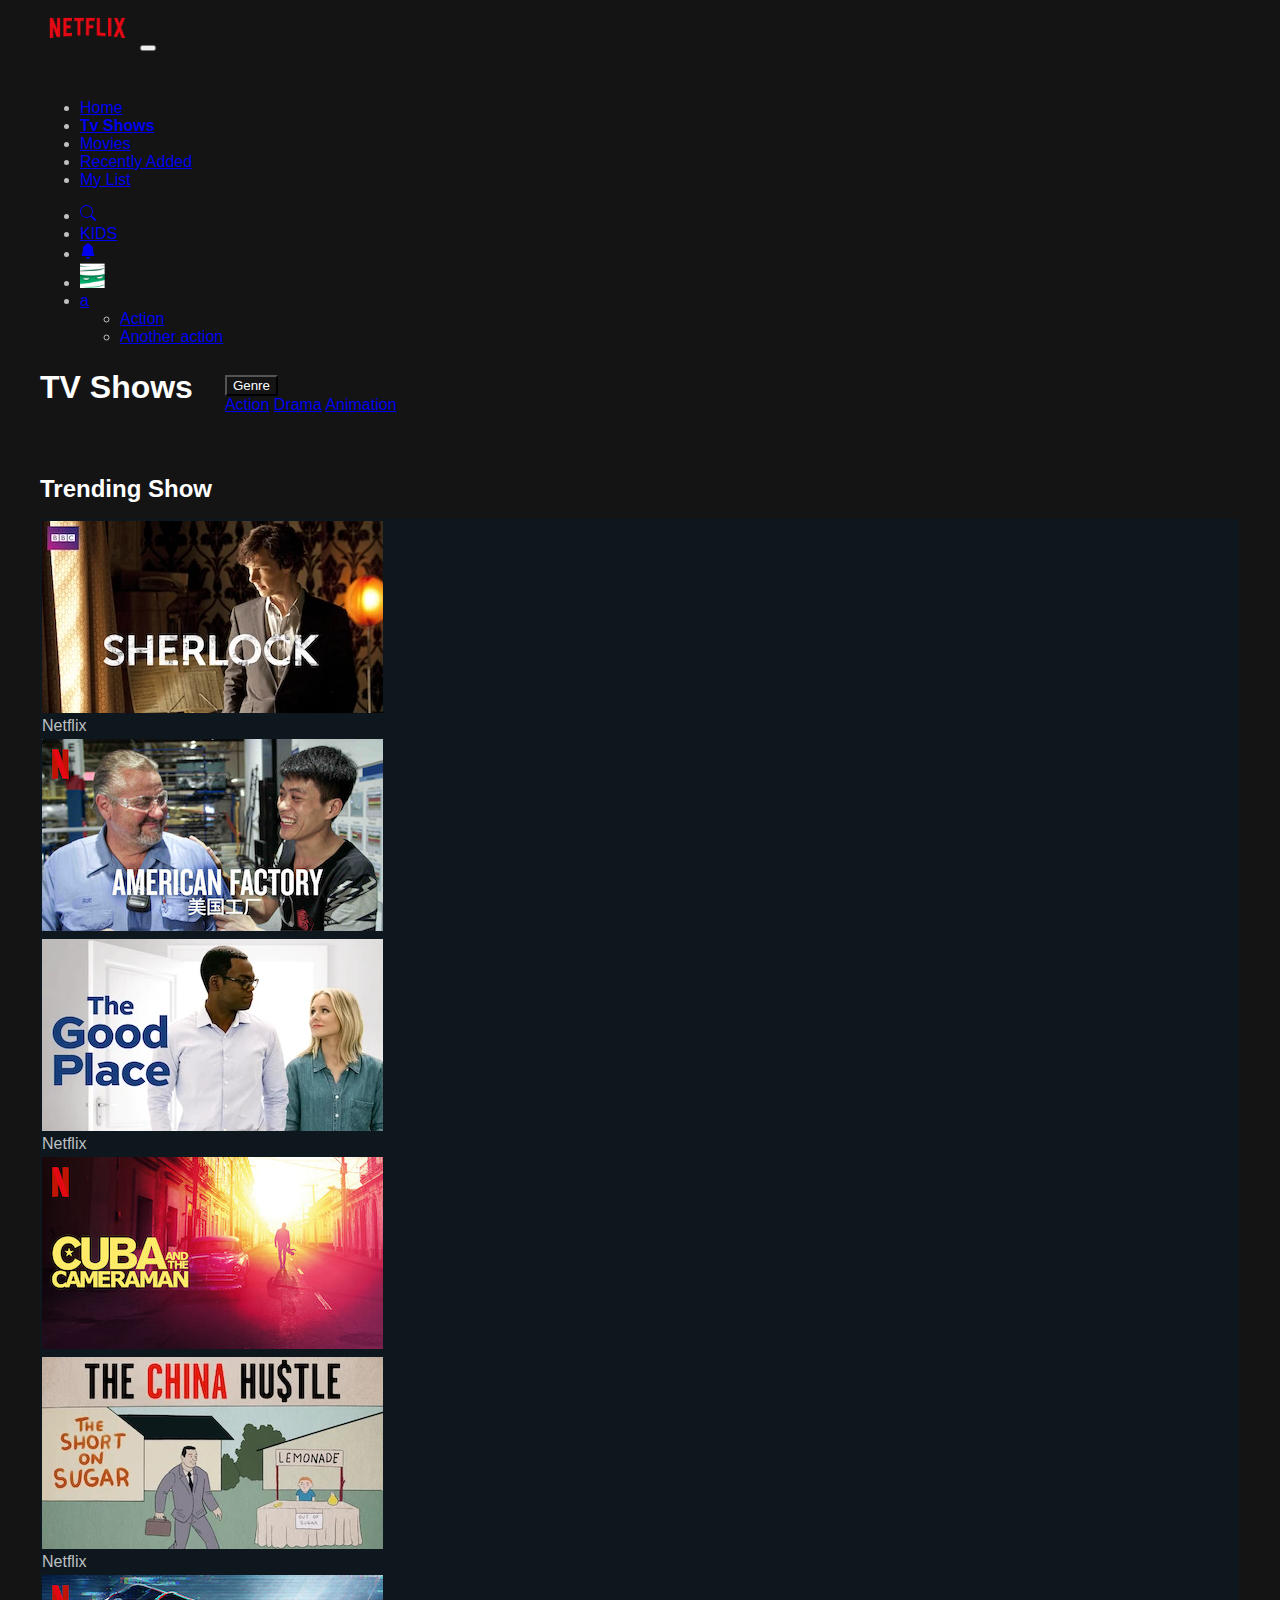
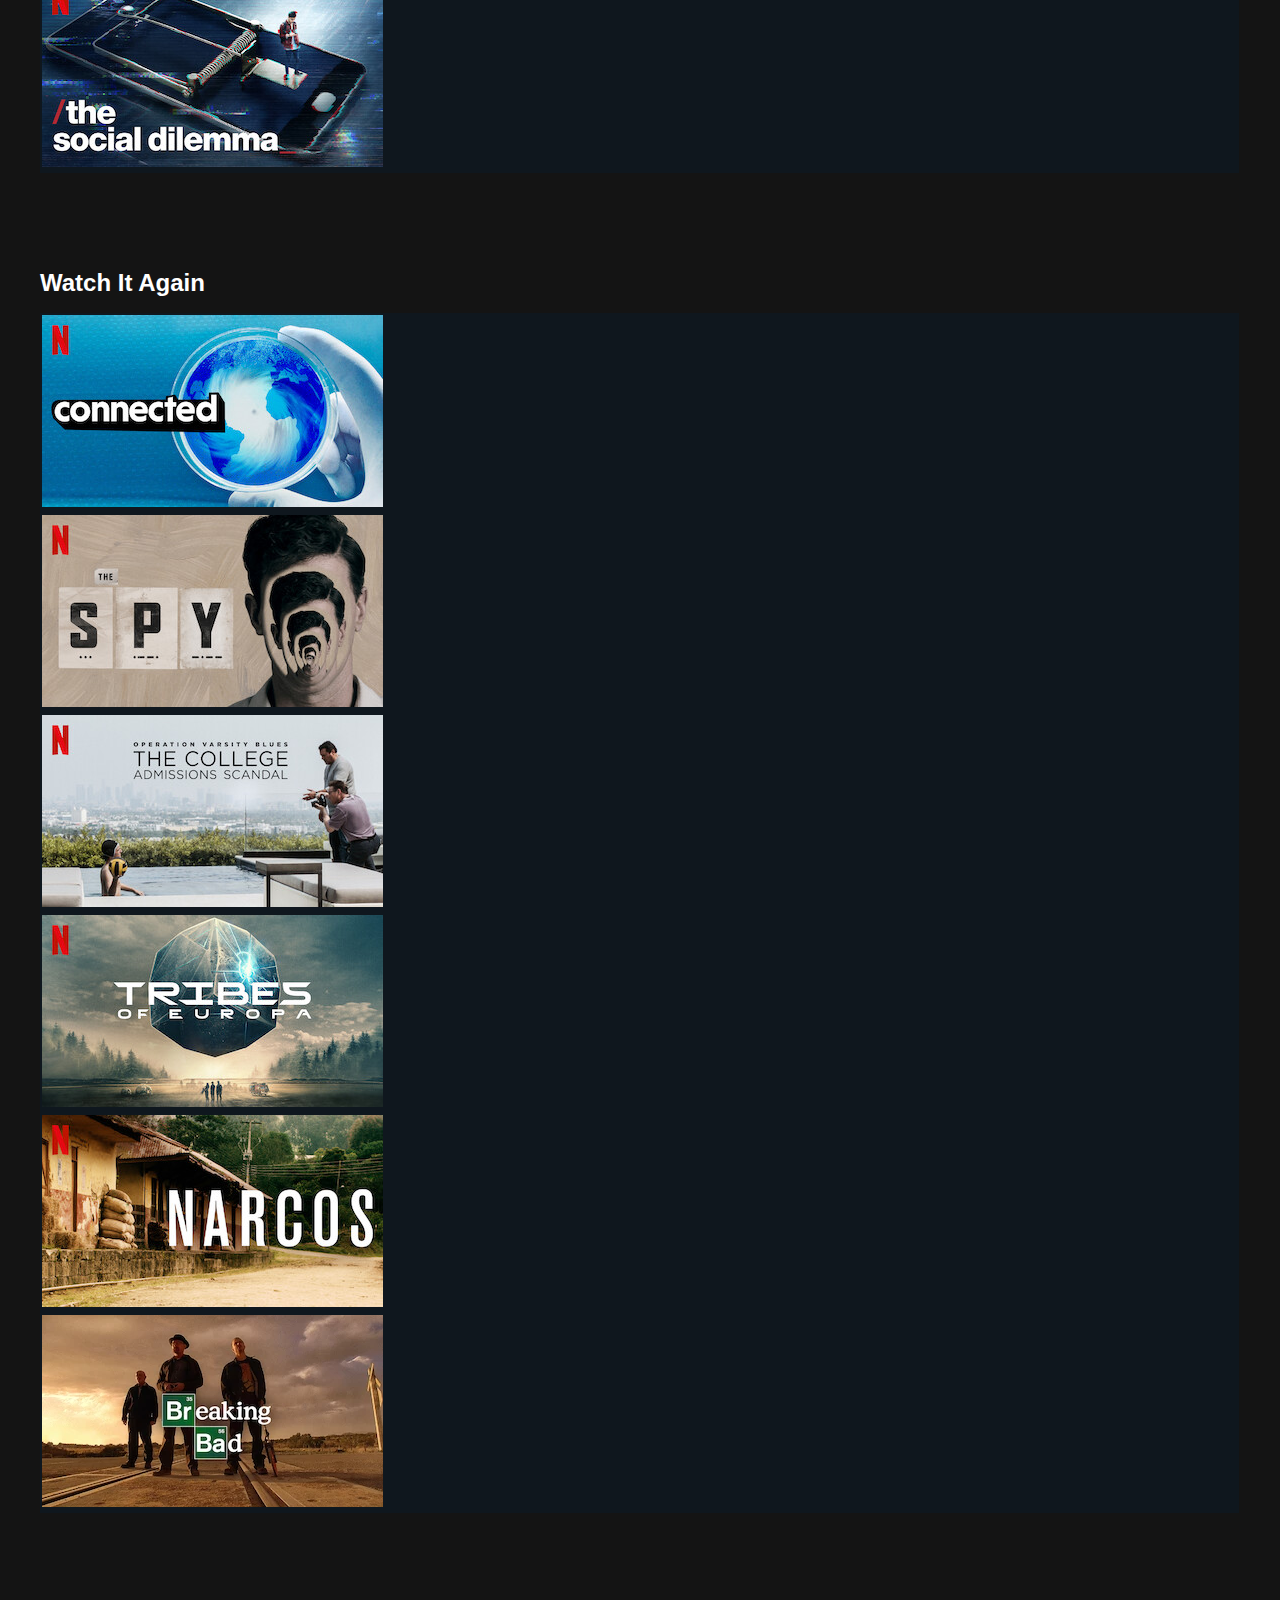
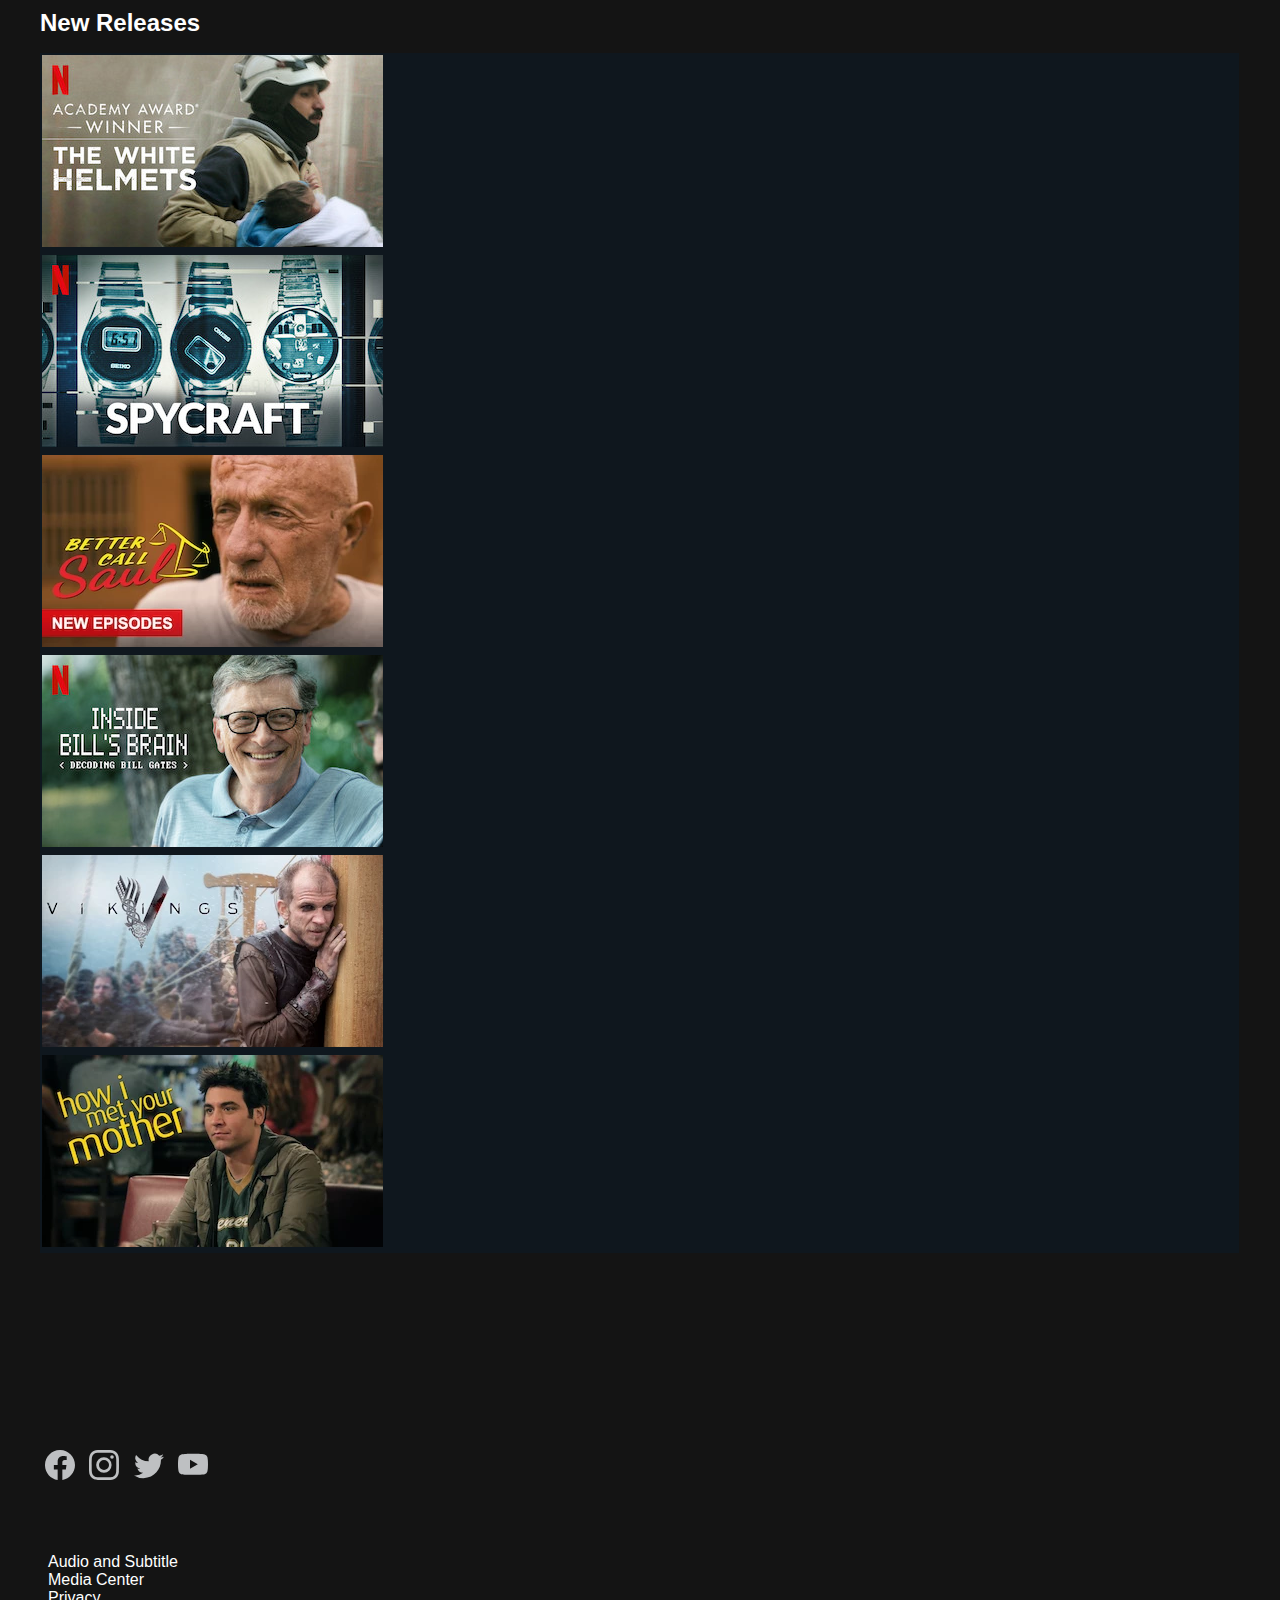
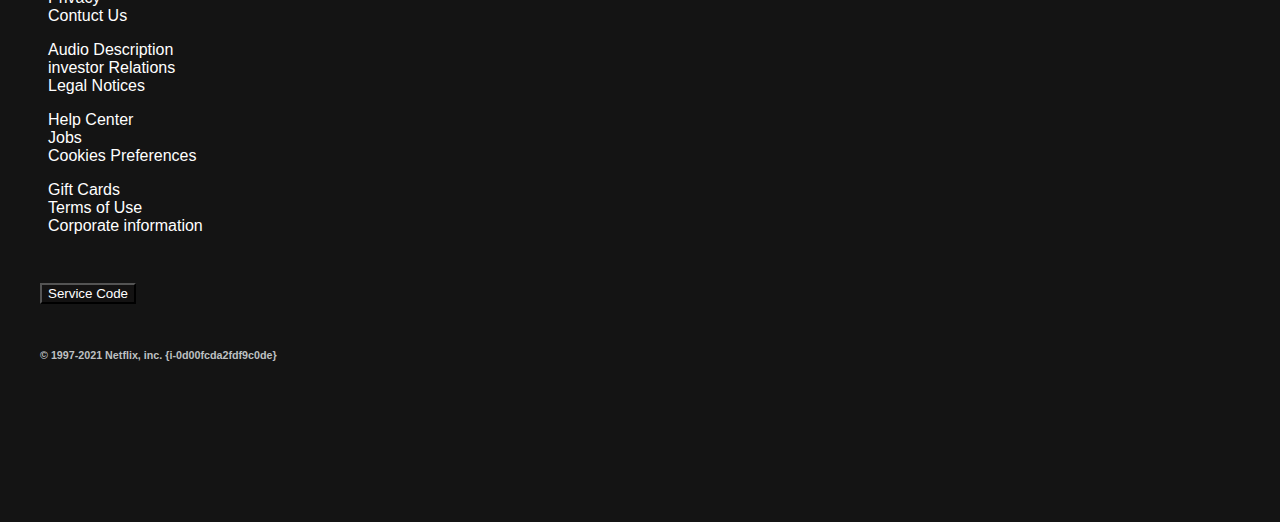
==== commit b487f191: "fixed Bootstrap version" ====
--- a/M2-D5/index.html
+++ b/M2-D5/index.html
@@ -7,12 +7,14 @@
   <meta name="viewport" content="width=device-width, initial-scale=1">
 
   <!-- Bootstrap CSS -->
-  <link href="https://cdn.jsdelivr.net/npm/bootstrap@5.0.0-beta2/dist/css/bootstrap.min.css" rel="stylesheet"
-    integrity="sha384-BmbxuPwQa2lc/FVzBcNJ7UAyJxM6wuqIj61tLrc4wSX0szH/Ev+nYRRuWlolflfl" crossorigin="anonymous">
+  <link rel="stylesheet" href="https://cdn.jsdelivr.net/npm/bootstrap@4.6.0/dist/css/bootstrap.min.css" integrity="sha384-B0vP5xmATw1+K9KRQjQERJvTumQW0nPEzvF6L/Z6nronJ3oUOFUFpCjEUQouq2+l" crossorigin="anonymous">
   <link rel="stylesheet" href="https://use.fontawesome.com/releases/v5.15.3/css/all.css"
     integrity="sha384-SZXxX4whJ79/gErwcOYf+zWLeJdY/qpuqC4cAa9rOGUstPomtqpuNWT9wdPEn2fk" crossorigin="anonymous">
   <title>Netflix</title>
 
+<!-- Bootstrap Jquery and Poppers -->
+<script src="https://code.jquery.com/jquery-3.5.1.slim.min.js" integrity="sha384-DfXdz2htPH0lsSSs5nCTpuj/zy4C+OGpamoFVy38MVBnE+IbbVYUew+OrCXaRkfj" crossorigin="anonymous"></script>
+<script src="https://cdn.jsdelivr.net/npm/bootstrap@4.6.0/dist/js/bootstrap.bundle.min.js" integrity="sha384-Piv4xVNRyMGpqkS2by6br4gNJ7DXjqk09RmUpJ8jgGtD7zP9yug3goQfGII0yAns" crossorigin="anonymous"></script>
 
 
   <!-- Our CSS  -->
@@ -49,21 +51,48 @@
     </div>
     <div class="d-none d-lg-block">
       <ul class="navbar-nav mr-auto">
-        <li> <a class="nav-link" href="#"><svg xmlns="http://www.w3.org/2000/svg" width="16" height="16"
+        <li>
+           <a class="nav-link" href="#"><svg xmlns="http://www.w3.org/2000/svg" width="16" height="16"
               fill="currentColor" class="bi bi-search" viewBox="0 0 16 16">
               <path
                 d="M11.742 10.344a6.5 6.5 0 1 0-1.397 1.398h-.001c.03.04.062.078.098.115l3.85 3.85a1 1 0 0 0 1.415-1.414l-3.85-3.85a1.007 1.007 0 0 0-.115-.1zM12 6.5a5.5 5.5 0 1 1-11 0 5.5 5.5 0 0 1 11 0z" />
-            </svg></a></li>
-        <li><a class="nav-link" href="#">KIDS</a></li>
-        <li><a class="nav-link" href="#"><svg xmlns="http://www.w3.org/2000/svg" width="16" height="16"
+            </svg>
+          </a>
+        </li>
+        <li>
+          <a class="nav-link" href="#">KIDS</a>
+        </li>
+        <li>
+          <a class="nav-link" href="#"><svg xmlns="http://www.w3.org/2000/svg" width="16" height="16"
               fill="currentColor" class="bi bi-bell-fill" viewBox="0 0 16 16">
               <path
                 d="M8 16a2 2 0 0 0 2-2H6a2 2 0 0 0 2 2zm.995-14.901a1 1 0 1 0-1.99 0A5.002 5.002 0 0 0 3 6c0 1.098-.5 6-2 7h14c-1.5-1-2-5.902-2-7 0-2.42-1.72-4.44-4.005-4.901z" />
-            </svg></a></li>
-        <li><a class="nav-link dropdown" href="profile.html"><img src="assets/who.png" width="25" height="25"
-              viewBox="0 0 16 16alt="></a></li>
-        <li><a class="btn btn-ghost dropdown-toggle text-white" style="padding-left:0rem;" data-toggle="dropdown"
-            href=""></a></li>
+            </svg>
+          </a>
+        </li>
+        <li>
+          <a class="nav-link dropdown" href="profile.html">
+            <img src="assets/who.png" width="25" height="25"
+              viewBox="0 0 16 16alt=">
+            </a>
+        </li>
+        <li class="nav-item dropdown"> 
+          <a class="nav-link dropdown-toggle text-white" id="navbarDropdown" 
+            href="#" 
+            role="button" 
+            data-toggle="dropdown"
+            style="padding-left:0rem;" 
+            aria-expanded="false">a
+          </a>
+          <ul class="dropdown-menu" aria-labelledby="navbarDropdown">
+            <li>
+              <a class="dropdown-item" href="#">Action</a>
+            </li>
+            <li>
+              <a class="dropdown-item" href="#">Another action</a>
+            </li>
+          </ul>
+        </li>
       </ul>
     </div>
 
@@ -288,7 +317,7 @@
   <script src="https://cdn.jsdelivr.net/npm/bootstrap@5.0.0-beta2/dist/js/bootstrap.bundle.min.js"
     integrity="sha384-b5kHyXgcpbZJO/tY9Ul7kGkf1S0CWuKcCD38l8YkeH8z8QjE0GmW1gYU5S9FOnJ0"
     crossorigin="anonymous"></script>
-  <script src="js/script.js"></script>
+  <script src="script.js"></script>
 </body>
 
 </html>--- a/M2-D5/css/styleNav_Footer.css
+++ b/M2-D5/css/styleNav_Footer.css
@@ -6,6 +6,8 @@
 
 nav{
   background-color: #141414;
+  margin-left: 2rem;
+  margin-right: 2rem;
 }
 
 .footer-list {
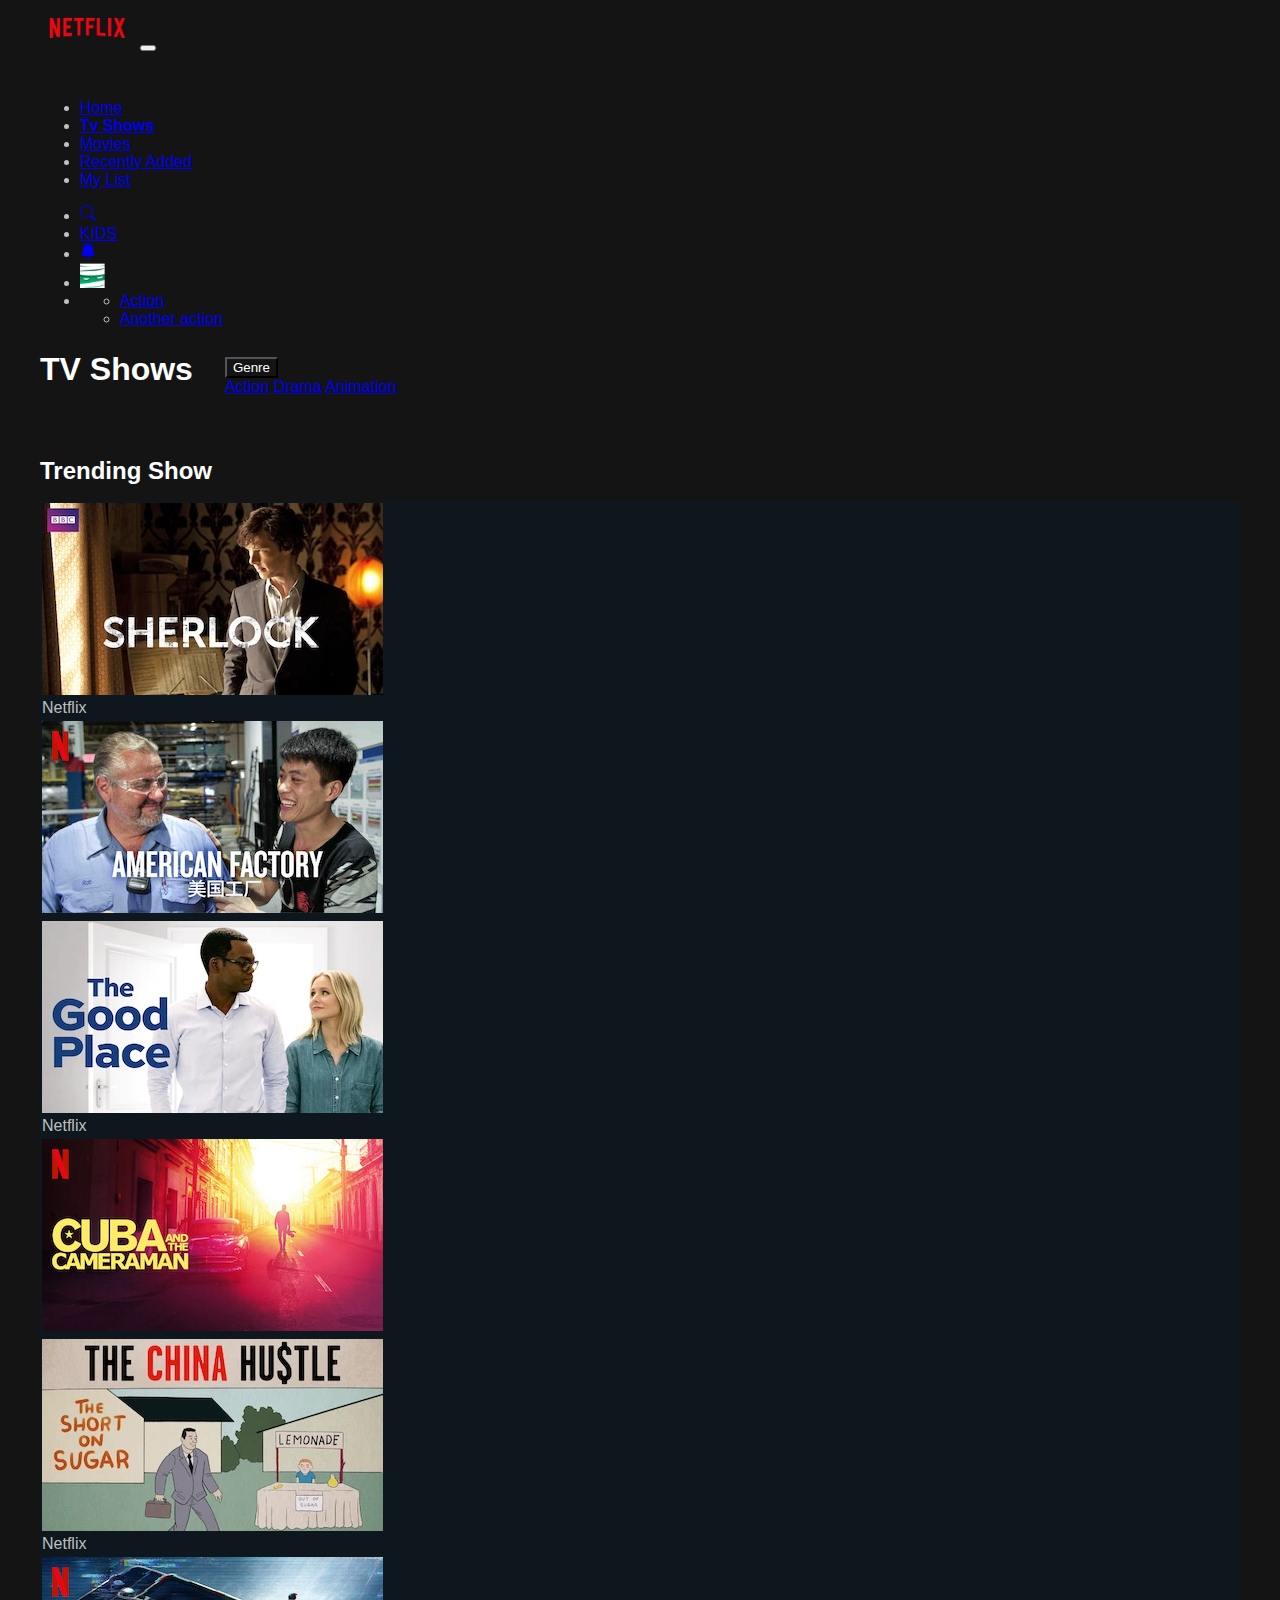
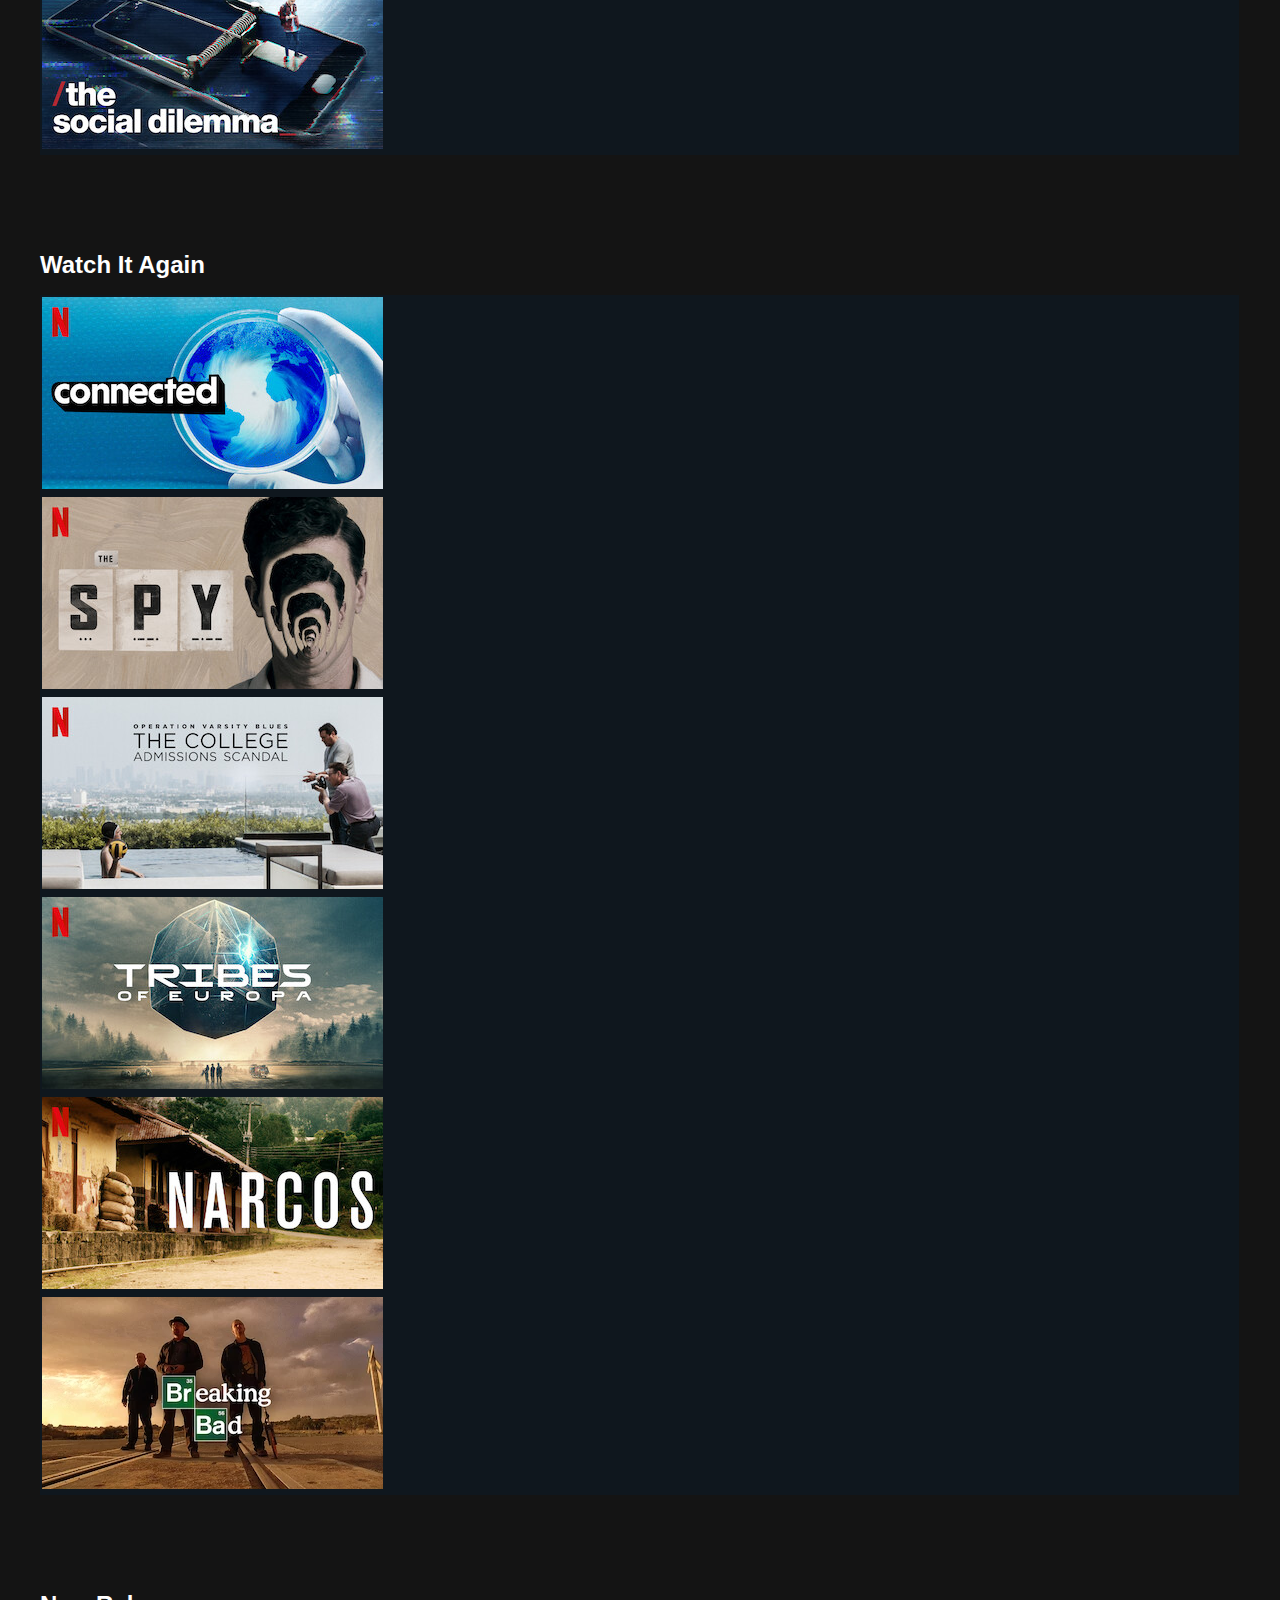
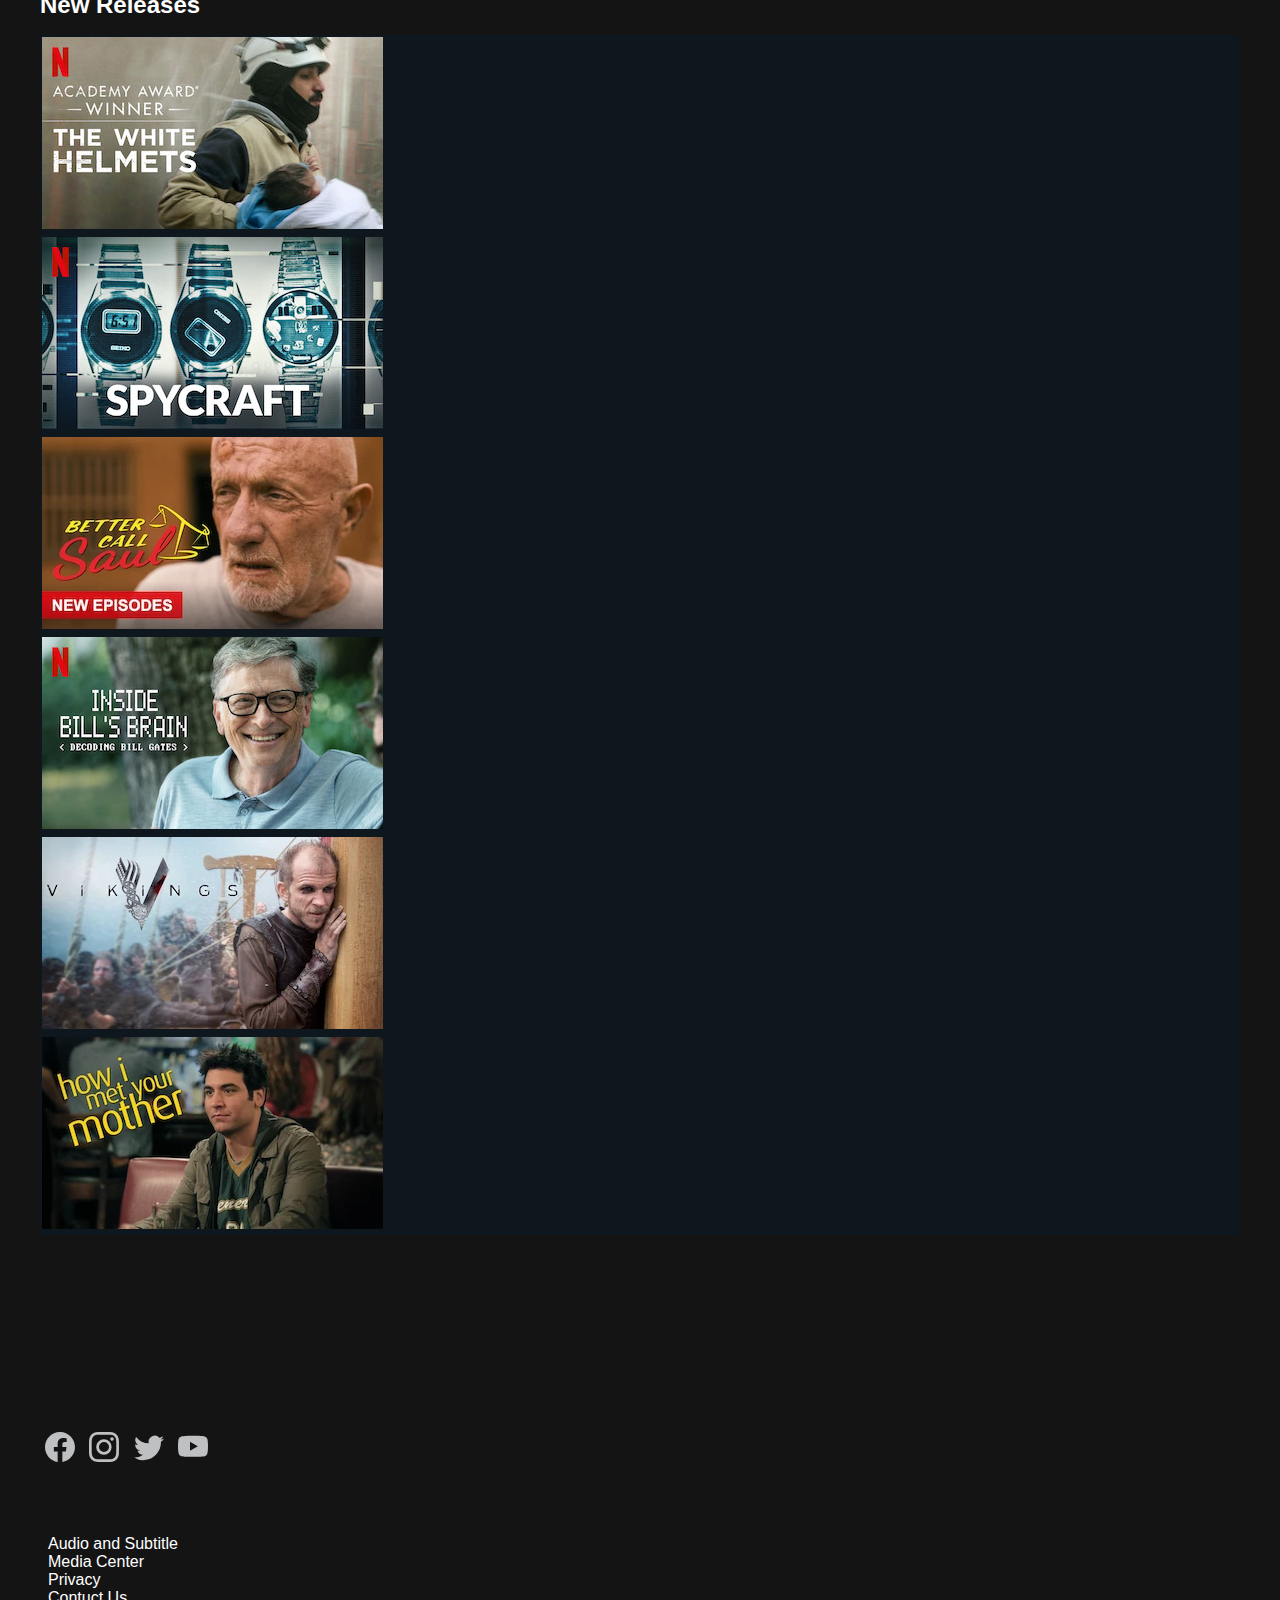
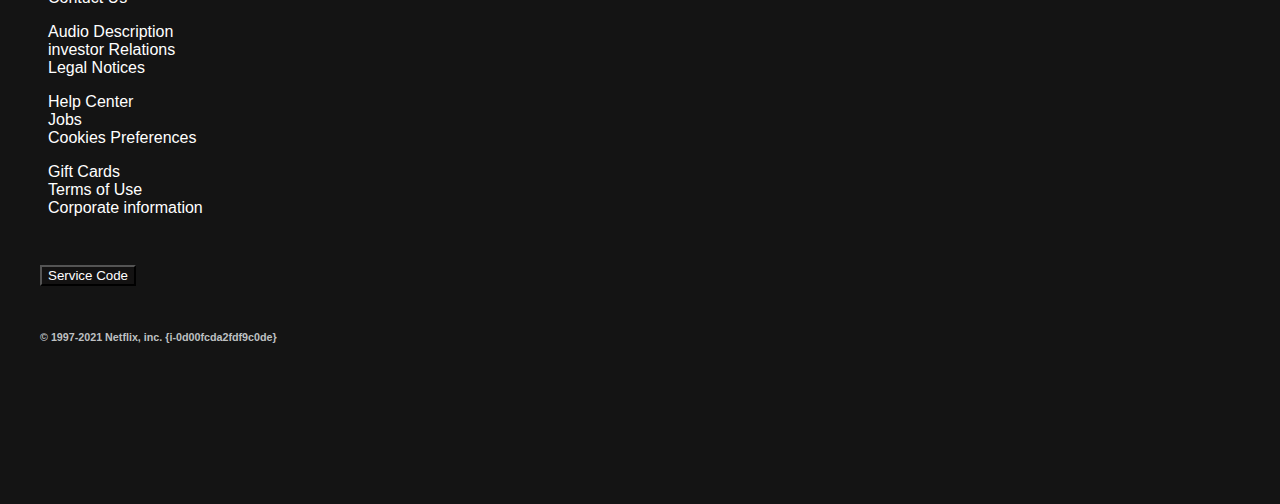
==== commit 3b224943: "Uploaded solution" ====
--- a/M2-D5/index.html
+++ b/M2-D5/index.html
@@ -82,7 +82,7 @@
             role="button" 
             data-toggle="dropdown"
             style="padding-left:0rem;" 
-            aria-expanded="false">a
+            aria-expanded="false">
           </a>
           <ul class="dropdown-menu" aria-labelledby="navbarDropdown">
             <li>
